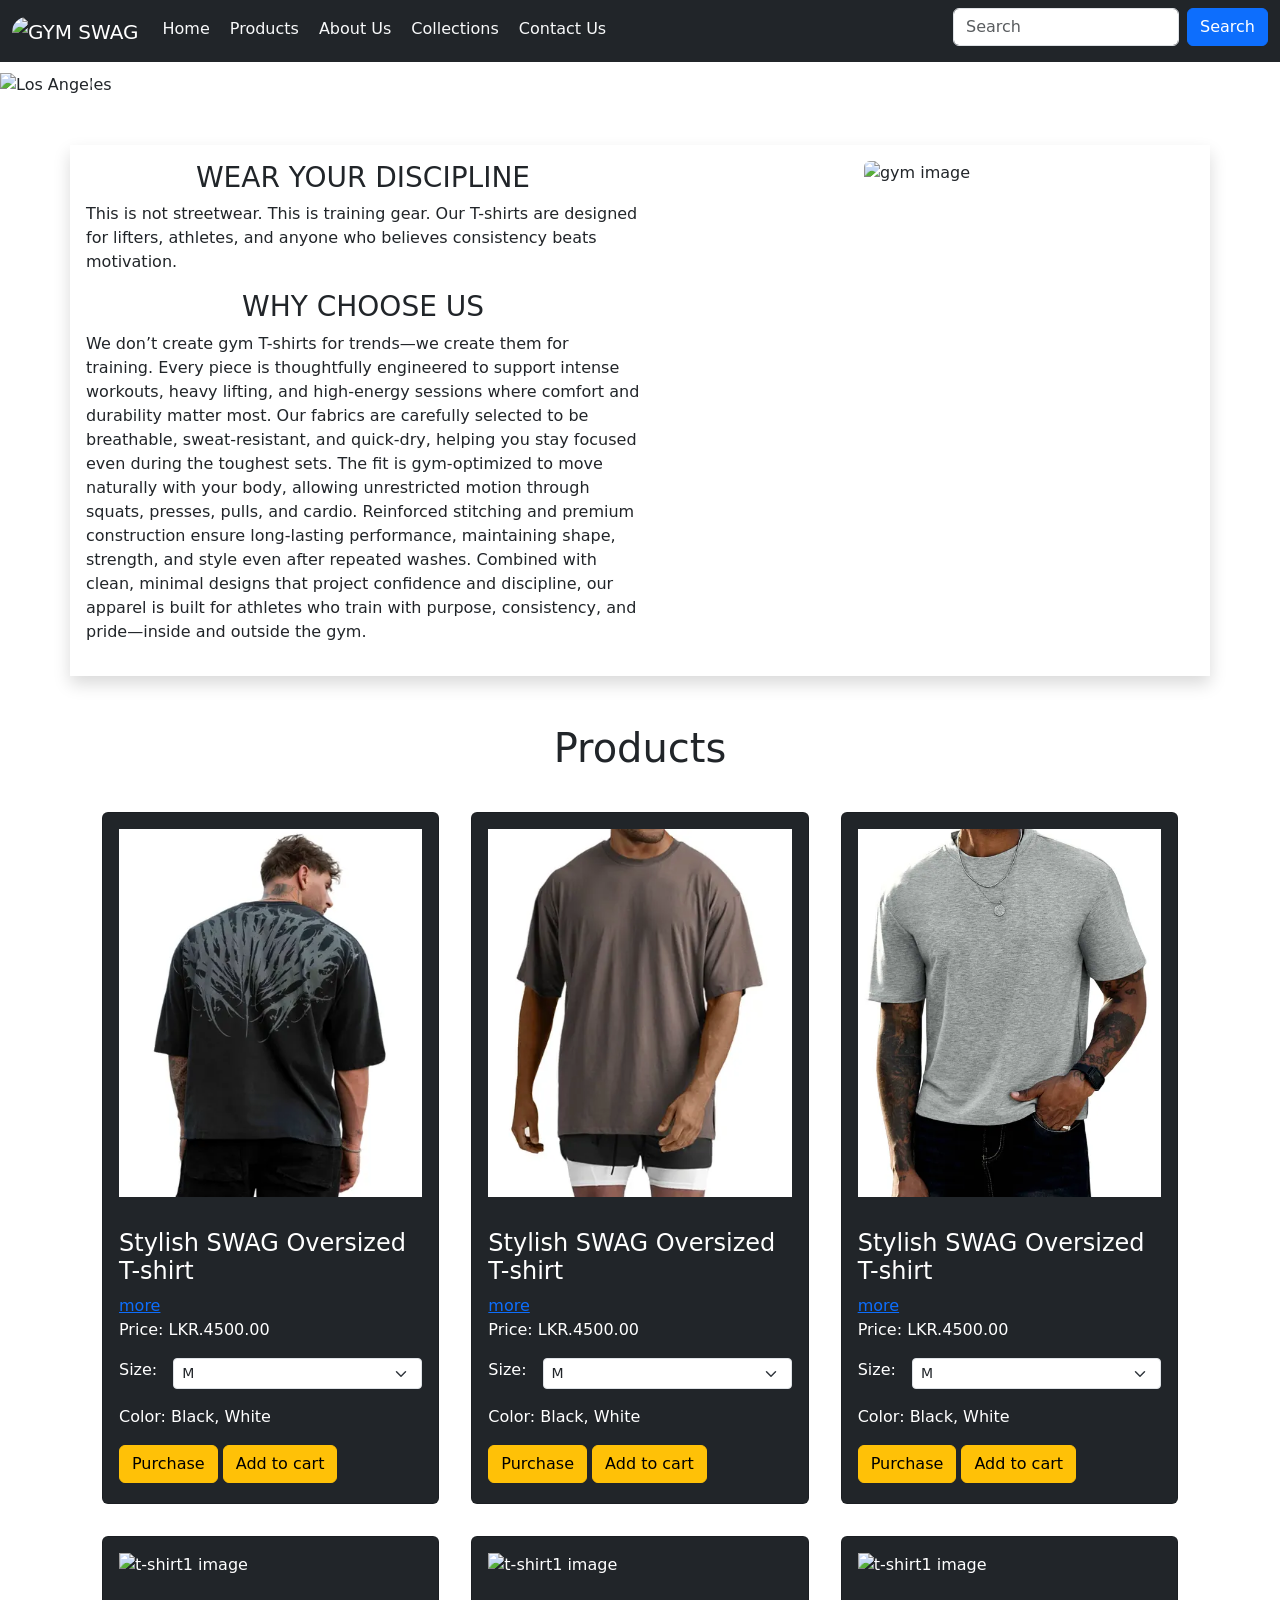
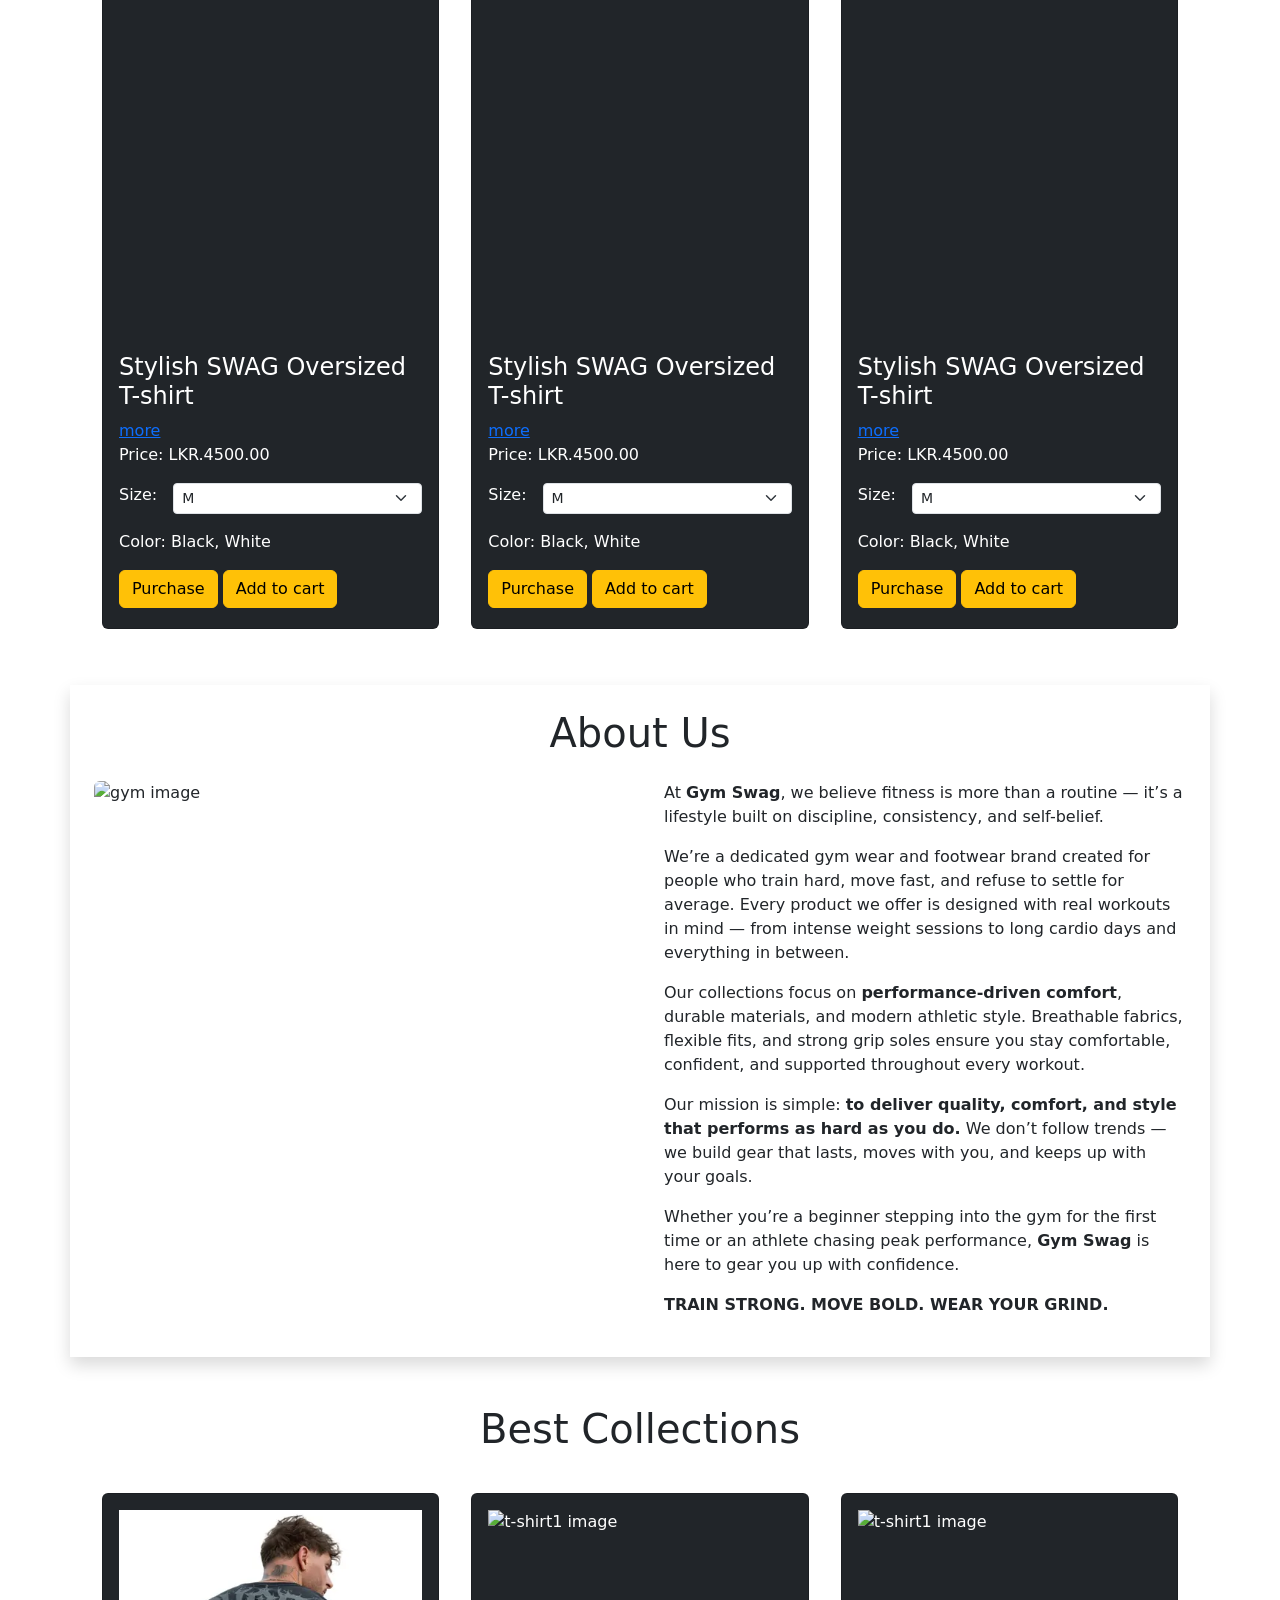
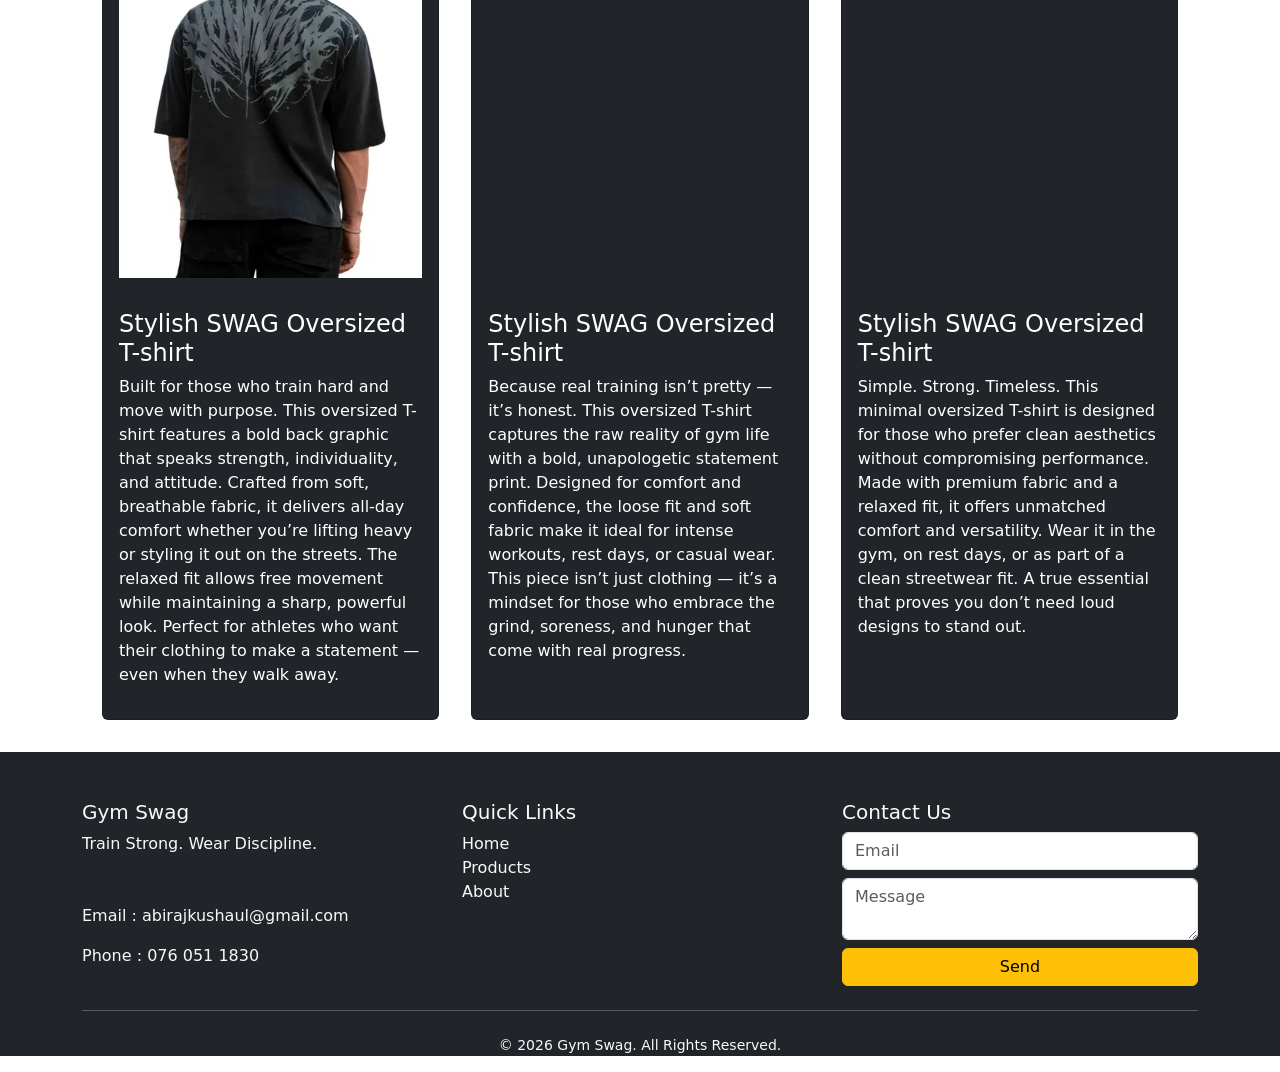
==== index.html @ 6ce648f5 "Update hosting Hosting the site" ====
<!DOCTYPE html>
<html lang="en">
<head>
    <title>GYM Swag</title>
    <meta charset="utf-8">
    <meta name="viewport" content="width=device-width, initial-scale=1">
    <link href="https://cdn.jsdelivr.net/npm/bootstrap@5.3.3/dist/css/bootstrap.min.css" rel="stylesheet">
    <script src="https://cdn.jsdelivr.net/npm/bootstrap@5.3.3/dist/js/bootstrap.bundle.min.js"></script>
    <link href="css/style.css" rel="stylesheet">
</head>

<body>
    <!-- Navbar -->
    <nav class="navbar navbar-expand-sm bg-dark navbar-dark fixed-top">
        <div class="container-fluid">
            <a class="navbar-brand" href="#">
                <img src="https://imgs.search.brave.com/U7pXLA2_N04bsAh6SPPj-jbMHOYReS9TC7mS6MaEoc4/rs:fit:500:0:1:0/g:ce/aHR0cHM6Ly9pbWFn/ZXMtcGxhdGZvcm0u/OTlzdGF0aWMuY29t/Ly9qRWZ0aWwzcV9Z/ZnZiSHVEVVlYVFlX/a080Mjg9LzIyOXgx/ODQ6OTc4eDkzMy9m/aXQtaW4vNTAweDUw/MC85OWRlc2lnbnMt/Y29udGVzdHMtYXR0/YWNobWVudHMvMTMz/LzEzMzI2NC9hdHRh/Y2htZW50XzEzMzI2/NDg0NA" 
                     alt="GYM SWAG" style="width:60px;" class="rounded-pill"> 
            </a>
            <ul class="navbar-nav me-auto mb-2 mb-sm-0">
                <li class="nav-item"><a class="nav-link btn btn-outline-dark text-light me-1 mb-1" href="#section1">Home</a></li>
                <li class="nav-item"><a class="nav-link btn btn-outline-dark text-light me-1 mb-1" href="#section2">Products</a></li>
                <li class="nav-item"><a class="nav-link btn btn-outline-dark text-light me-1 mb-1" href="#section3">About Us</a></li>
                <li class="nav-item"><a class="nav-link btn btn-outline-dark text-light me-1 mb-1" href="#section4">Collections</a></li>
                <li class="nav-item"><a class="nav-link btn btn-outline-dark text-light me-1 mb-1" href="#section5">Contact Us</a></li>
            </ul>
            <form class="d-flex mb-2">
                <input class="form-control me-2" type="text" placeholder="Search">
                <button class="btn btn-primary" type="button">Search</button>
            </form>
        </div>
    </nav>

    <!-- Home Carousel -->
    <div id="section1" class="mt-5 pt-4">
        <div id="demo" class="carousel slide" data-bs-ride="carousel">
            <div class="carousel-indicators">
                <button type="button" data-bs-target="#demo" data-bs-slide-to="0" class="active"></button>
                <button type="button" data-bs-target="#demo" data-bs-slide-to="1"></button>
                <button type="button" data-bs-target="#demo" data-bs-slide-to="2"></button>
            </div>
            <div class="carousel-inner">
                <div class="carousel-item active">
                    <img src="https://thumbs.dreamstime.com/b/fitness-sporty-girl-wearing-fashion-clothes-sportswear-over-street-wall-outdoor-sports-urban-style-teen-model-swag-posing-93757765.jpg" alt="Los Angeles">
                    <div class="carousel-caption">
                        <h3>GYM SWAG</h3>
                        <p>Style with the Grind!</p>
                    </div>
                </div>
                <div class="carousel-item">
                    <img src="https://images.squarespace-cdn.com/content/v1/57be022abebafbe8a9781db3/1630363412006-EPP03OCEBGU1OVP89V5Z/unsplash-image-JVnLqWGWVzs.jpg" alt="Chicago">
                    <div class="carousel-caption">
                        <h3>Discipline</h3>
                        <p>Hard Work needs a durable outfit!</p>
                    </div>
                </div>
                <div class="carousel-item">
                    <img src="https://imgs.search.brave.com/vqSKtgLzAeiCd8aZRsn65lTXDKmLDtYR1zDWY6t46sE/rs:fit:500:0:1:0/g:ce/aHR0cHM6Ly93YWxs/cGFwZXJzLmNvbS9p/bWFnZXMvaGQvaW50/ZW5zZS1neW0td29y/a291dC1zZXNzaW9u/LWNwYno2a25laDc3/b3dtY3cuanBn" alt="New York">
                    <div class="carousel-caption">
                        <h3>STAY RELENTLESS</h3>
                        <p>Never Give Up!</p>
                    </div>
                </div>
            </div>
            <button class="carousel-control-prev" type="button" data-bs-target="#demo" data-bs-slide="prev">
                <span class="carousel-control-prev-icon"></span>
            </button>
            <button class="carousel-control-next" type="button" data-bs-target="#demo" data-bs-slide="next">
                <span class="carousel-control-next-icon"></span>
            </button>
        </div>
    </div>

    <!-- Home Description -->
    <div class="container d-flex home-description mt-5 mb-5 p-3 shadow flex-wrap">
        <div class="col-md-6 col-12">
            <h3 class="text-center">WEAR YOUR DISCIPLINE</h3>
            <p class="mb-3">This is not streetwear. This is training gear. Our T-shirts are designed for lifters, athletes, and anyone who believes consistency beats motivation.</p>
            
            <h3 class="text-center">WHY CHOOSE US</h3>
            <p class="mb-3">
                We don’t create gym T-shirts for trends—we create them for training. Every piece is thoughtfully engineered to support intense workouts, heavy lifting, and high-energy sessions where comfort and durability matter most. Our fabrics are carefully selected to be breathable, sweat-resistant, and quick-dry, helping you stay focused even during the toughest sets. The fit is gym-optimized to move naturally with your body, allowing unrestricted motion through squats, presses, pulls, and cardio. Reinforced stitching and premium construction ensure long-lasting performance, maintaining shape, strength, and style even after repeated washes. Combined with clean, minimal designs that project confidence and discipline, our apparel is built for athletes who train with purpose, consistency, and pride—inside and outside the gym.
            </p>
        </div>
        <div class="col-md-6 col-12 text-center">
    <img src="https://imgs.search.brave.com/Jx5xBzDDceBNrQrJU75PHfK6M6jcEytHd27wDilT0F0/rs:fit:860:0:0:0/g:ce/aHR0cHM6Ly9pLnBp/bmltZy5jb20vb3Jp/Z2luYWxzLzRmLzlh/L2E2LzRmOWFhNmI5/ZDc1MGJhNTlmNTVh/NjFjOTNhOTMxNmZj/LmpwZw" 
         alt="gym image" class="rounded img-fluid" style="height:400px;">
</div>
    </div>

	<h1 class="text-center">Products</h1>
    <!-- Product Section -->
    <!-- Product Section -->
    <div id="section2" class="container d-flex flex-wrap justify-content-center p-3">
        <div class="p-3 product-card col-md-6 col-lg-4 col-12">
            <div class="card text-bg-dark">
                <img class="card-img-top p-3" src="Assets/t-shirt1.webp" alt="t-shirt1 image" style="height: 400px">
                <div class="card-body">
                    <h4 class="card-title">Stylish SWAG Oversized T-shirt</h4>
                    <a href="#demo" data-bs-toggle="collapse">more</a>
                    <div id="demo1" class="collapse">Lorem ipsum dolor sit amet...</div>
                    <p>Price: LKR.4500.00</p>
                    <div class="d-flex">
                        <p>Size:</p>
                        <select class="ms-3 form-select form-select-sm mb-3">
                            <option>M</option>
                            <option>L</option>
                            <option>XL</option>
                        </select>
                    </div>
                    <p>Color: Black, White</p>
                    <a href="#" class="btn btn-warning mb-1" data-bs-toggle="tooltip" title="Click here to purchase">Purchase</a>
                    <button type="button" class="btn btn-warning mb-1" data-bs-toggle="modal" data-bs-target="#myModal">Add to cart</button>
                </div>
            </div>
        </div>

		<div class="p-3 product-card col-md-6 col-lg-4 col-12">
            <div class="card text-bg-dark">
                <img class="card-img-top p-3" src="Assets/t-shirt2.webp" alt="t-shirt1 image" style="height: 400px">
                <div class="card-body">
                    <h4 class="card-title">Stylish SWAG Oversized T-shirt</h4>
                    <a href="#demo" data-bs-toggle="collapse">more</a>
                    <div id="demo1" class="collapse">Lorem ipsum dolor sit amet...</div>
                    <p>Price: LKR.4500.00</p>
                    <div class="d-flex">
                        <p>Size:</p>
                        <select class="ms-3 form-select form-select-sm mb-3">
                            <option>M</option>
                            <option>L</option>
                            <option>XL</option>
                        </select>
                    </div>
                    <p>Color: Black, White</p>
                    <a href="#" class="btn btn-warning mb-1" data-bs-toggle="tooltip" title="Click here to purchase">Purchase</a>
                    <button type="button" class="btn btn-warning mb-1" data-bs-toggle="modal" data-bs-target="#myModal">Add to cart</button>
                </div>
            </div>
        </div>

		<div class="p-3 product-card col-md-6 col-lg-4 col-12">
            <div class="card text-bg-dark">
                <img class="card-img-top p-3" src="Assets/t-shirt3.webp" alt="t-shirt1 image" style="height: 400px">
                <div class="card-body">
                    <h4 class="card-title">Stylish SWAG Oversized T-shirt</h4>
                    <a href="#demo" data-bs-toggle="collapse">more</a>
                    <div id="demo1" class="collapse">Lorem ipsum dolor sit amet...</div>
                    <p>Price: LKR.4500.00</p>
                    <div class="d-flex">
                        <p>Size:</p>
                        <select class="ms-3 form-select form-select-sm mb-3">
                            <option>M</option>
                            <option>L</option>
                            <option>XL</option>
                        </select>
                    </div>
                    <p>Color: Black, White</p>
                    <a href="#" class="btn btn-warning mb-1" data-bs-toggle="tooltip" title="Click here to purchase">Purchase</a>
                    <button type="button" class="btn btn-warning mb-1" data-bs-toggle="modal" data-bs-target="#myModal">Add to cart</button>
                </div>
            </div>
        </div>

		<div class="p-3 product-card col-md-6 col-lg-4 col-12">
            <div class="card text-bg-dark">
                <img class="card-img-top p-3" src="https://imgs.search.brave.com/3zp4-sx7ESanwC-DMhPQrPJASOsUew48HS38Hb11ddU/rs:fit:860:0:0:0/g:ce/aHR0cHM6Ly9tLm1l/ZGlhLWFtYXpvbi5j/b20vaW1hZ2VzL0kv/NzFkRGplVXBTcEwu/anBn" alt="t-shirt1 image" style="height: 400px">
                <div class="card-body">
                    <h4 class="card-title">Stylish SWAG Oversized T-shirt</h4>
                    <a href="#demo" data-bs-toggle="collapse">more</a>
                    <div id="demo1" class="collapse">Lorem ipsum dolor sit amet...</div>
                    <p>Price: LKR.4500.00</p>
                    <div class="d-flex">
                        <p>Size:</p>
                        <select class="ms-3 form-select form-select-sm mb-3">
                            <option>M</option>
                            <option>L</option>
                            <option>XL</option>
                        </select>
                    </div>
                    <p>Color: Black, White</p>
                    <a href="#" class="btn btn-warning mb-1" data-bs-toggle="tooltip" title="Click here to purchase">Purchase</a>
                    <button type="button" class="btn btn-warning mb-1" data-bs-toggle="modal" data-bs-target="#myModal">Add to cart</button>
                </div>
            </div>
        </div>

		<div class="p-3 product-card col-md-6 col-lg-4 col-12">
            <div class="card text-bg-dark">
                <img class="card-img-top p-3" src="https://imgs.search.brave.com/xf3s0jjzWP_QhMVdaDUz0tt-SMGwDSZkUU6ebLJHBKo/rs:fit:860:0:0:0/g:ce/aHR0cHM6Ly93d3cu/YXlibC5jb20vY2Ru/L3Nob3AvZmlsZXMv/MTUuMDguMjAyNDc2/MTQuanBnP3Y9MTcy/OTY4ODUyNSZ3aWR0/aD0yMDAw" alt="t-shirt1 image" style="height: 400px">
                <div class="card-body">
                    <h4 class="card-title">Stylish SWAG Oversized T-shirt</h4>
                    <a href="#demo" data-bs-toggle="collapse">more</a>
                    <div id="demo1" class="collapse">Lorem ipsum dolor sit amet...</div>
                    <p>Price: LKR.4500.00</p>
                    <div class="d-flex">
                        <p>Size:</p>
                        <select class="ms-3 form-select form-select-sm mb-3">
                            <option>M</option>
                            <option>L</option>
                            <option>XL</option>
                        </select>
                    </div>
                    <p>Color: Black, White</p>
                    <a href="#" class="btn btn-warning mb-1" data-bs-toggle="tooltip" title="Click here to purchase">Purchase</a>
                    <button type="button" class="btn btn-warning mb-1" data-bs-toggle="modal" data-bs-target="#myModal">Add to cart</button>
                </div>
            </div>
        </div>

		<div class="p-3 product-card col-md-6 col-lg-4 col-12">
            <div class="card text-bg-dark">
                <img class="card-img-top p-3" src="https://imgs.search.brave.com/xoiMU1RUSOFQPEsrmQB-NmkmhJSW6tG6Dq11tyFTGdE/rs:fit:500:0:1:0/g:ce/aHR0cHM6Ly9tLm1l/ZGlhLWFtYXpvbi5j/b20vaW1hZ2VzL0kv/NTFQNlUyVXQyZkwu/anBn" alt="t-shirt1 image" style="height: 400px">
                <div class="card-body">
                    <h4 class="card-title">Stylish SWAG Oversized T-shirt</h4>
                    <a href="#demo" data-bs-toggle="collapse">more</a>
                    <div id="demo1" class="collapse">Lorem ipsum dolor sit amet...</div>
                    <p>Price: LKR.4500.00</p>
                    <div class="d-flex">
                        <p>Size:</p>
                        <select class="ms-3 form-select form-select-sm mb-3">
                            <option>M</option>
                            <option>L</option>
                            <option>XL</option>
                        </select>
                    </div>
                    <p>Color: Black, White</p>
                    <a href="#" class="btn btn-warning mb-1" data-bs-toggle="tooltip" title="Click here to purchase">Purchase</a>
                    <button type="button" class="btn btn-warning mb-1" data-bs-toggle="modal" data-bs-target="#myModal">Add to cart</button>
                </div>
            </div>
        </div>
	</div>

    <!-- About Us Section -->
    <div id="section3" class="b-f mt-4 container shadow p-4">
        <h1 class="text-center mb-4">About Us</h1>
        <div class="d-flex flex-wrap gap-4">
            <img src="https://imgs.search.brave.com/FD52yJUb9vIhXBwYO-MEj_pIDLPJhB6MAfHLKd4WuFM/rs:fit:500:0:1:0/g:ce/aHR0cHM6Ly9tZWRp/YS5nZXR0eWltYWdl/cy5jb20vaWQvNTc5/Nzc5MTA0L3Bob3Rv/L21hbi1yZWFkeS10/by1leGVyY2lzZS13/aXRoLWtldHRsZS1i/ZWxsLmpwZz9zPTYx/Mng2MTImdz0wJms9/MjAmYz1aZy01WnBG/NkZ0bkE1bFc5Rkk0/Y0t4aHI3Y3pJU2Jq/dGEteGl4WWkyOC1v/PQ" 
                 alt="gym image" class="rounded col-md-6 col-12">
            <div class="col">
                <p class="mb-3">
				At <strong>Gym Swag</strong>, we believe fitness is more than a routine —
				it’s a lifestyle built on discipline, consistency, and self-belief.
			</p>

			<p class="mb-3">
				We’re a dedicated gym wear and footwear brand created for people who train
				hard, move fast, and refuse to settle for average. Every product we offer
				is designed with real workouts in mind — from intense weight sessions
				to long cardio days and everything in between.
			</p>

			<p class="mb-3">
				Our collections focus on <strong>performance-driven comfort</strong>,
				durable materials, and modern athletic style. Breathable fabrics,
				flexible fits, and strong grip soles ensure you stay comfortable,
				confident, and supported throughout every workout.
			</p>

			<p class="mb-3">
				Our mission is simple:
				<strong>to deliver quality, comfort, and style that performs as hard as you do.</strong>
				We don’t follow trends — we build gear that lasts, moves with you,
				and keeps up with your goals.
			</p>

			<p class="mb-3">
				Whether you’re a beginner stepping into the gym for the first time
				or an athlete chasing peak performance, <strong>Gym Swag</strong>
				is here to gear you up with confidence.
			</p>

			<p class="fw-bold text-uppercase mt-3">
				Train Strong. Move Bold. Wear Your Grind.
			</p>
            </div>
        </div>
    </div>

	<h1 class="text-center mt-5">Best Collections</h1>

    <div id="section4" class="container d-flex flex-wrap justify-content-center p-3">
        <div class="p-3 product-card col-md-6 col-lg-4 col-12">
            <div class="card text-bg-dark h-100">
                <img class="card-img-top p-3" src="Assets/t-shirt1.webp" alt="t-shirt1 image" style="height: 400px">
                <div class="card-body">
                    <h4 class="card-title">Stylish SWAG Oversized T-shirt</h4>
                    <p>Built for those who train hard and move with purpose. This oversized T-shirt features a bold back graphic that speaks strength, individuality, and attitude. Crafted from soft, breathable fabric, it delivers all-day comfort whether you’re lifting heavy or styling it out on the streets. The relaxed fit allows free movement while maintaining a sharp, powerful look.
Perfect for athletes who want their clothing to make a statement — even when they walk away.</p>
                    </div>
            </div>
        </div>

		<div class="p-3 product-card col-md-6 col-lg-4 col-12">
            <div class="card text-bg-dark h-100">
                <img class="card-img-top p-3" src="https://imgs.search.brave.com/3zp4-sx7ESanwC-DMhPQrPJASOsUew48HS38Hb11ddU/rs:fit:860:0:0:0/g:ce/aHR0cHM6Ly9tLm1l/ZGlhLWFtYXpvbi5j/b20vaW1hZ2VzL0kv/NzFkRGplVXBTcEwu/anBn" alt="t-shirt1 image" style="height: 400px">
                <div class="card-body">
                    <h4 class="card-title">Stylish SWAG Oversized T-shirt</h4>
                    <p>Because real training isn’t pretty — it’s honest. This oversized T-shirt captures the raw reality of gym life with a bold, unapologetic statement print. Designed for comfort and confidence, the loose fit and soft fabric make it ideal for intense workouts, rest days, or casual wear.
This piece isn’t just clothing — it’s a mindset for those who embrace the grind, soreness, and hunger that come with real progress.</p>
                   </div>
            </div>
        </div>

		<div class="p-3 product-card col-md-6 col-lg-4 col-12">
            <div class="card text-bg-dark h-100">
                <img class="card-img-top p-3" src="https://imgs.search.brave.com/xf3s0jjzWP_QhMVdaDUz0tt-SMGwDSZkUU6ebLJHBKo/rs:fit:860:0:0:0/g:ce/aHR0cHM6Ly93d3cu/YXlibC5jb20vY2Ru/L3Nob3AvZmlsZXMv/MTUuMDguMjAyNDc2/MTQuanBnP3Y9MTcy/OTY4ODUyNSZ3aWR0/aD0yMDAw" alt="t-shirt1 image" style="height: 400px">
                <div class="card-body">
                    <h4 class="card-title">Stylish SWAG Oversized T-shirt</h4>
                    <p>Simple. Strong. Timeless. This minimal oversized T-shirt is designed for those who prefer clean aesthetics without compromising performance. Made with premium fabric and a relaxed fit, it offers unmatched comfort and versatility. Wear it in the gym, on rest days, or as part of a clean streetwear fit.
A true essential that proves you don’t need loud designs to stand out.</p>
                    </div>
            </div>
        </div>
	</div>

    <!-- Footer -->
    <footer id="section5" class="bg-dark text-light pt-5">
        <div class="container">
            <div class="row g-4">
                <div class="col-md-4 col-12">
                    <h5>Gym Swag</h5>
                    <p>Train Strong. Wear Discipline.</p>
                    <div class="mt-5">
                        <p>Email : abirajkushaul@gmail.com</p>
                        <p>Phone : 076 051 1830</p>
                    </div>
                </div>
                <div class="col-md-4 col-12">
                    <h5>Quick Links</h5>
                    <ul class="list-unstyled">
                        <li><a href="#" class="text-light text-decoration-none">Home</a></li>
                        <li><a href="#" class="text-light text-decoration-none">Products</a></li>
                        <li><a href="#" class="text-light text-decoration-none">About</a></li>
                    </ul>
                </div>
                <div class="col-md-4 col-12">
                    <h5>Contact Us</h5>
                    <form>
                        <input class="form-control mb-2" placeholder="Email">
                        <textarea class="form-control mb-2" rows="2" placeholder="Message"></textarea>
                        <button class="btn btn-warning w-100">Send</button>
                    </form>
                </div>
            </div>
            <hr class="my-4">
            <p class="text-center small">&copy; 2026 Gym Swag. All Rights Reserved.</p>
        </div>
    </footer>
</body>
</html>
---- css/style.css ----
/* Ensure carousel images scale properly on mobile */
.carousel-inner img {
    width: 100%;
    height: auto;
    max-height: 500px;
    object-fit: cover;
}
/* Product card images scale on small devices */
.product-card img {
    width: 100%;
    height: auto;
    object-fit: cover;
}
/* Fix description + image section for mobile */
.home-description {
    flex-wrap: wrap !important;
}
.home-description img {
    max-width: 100%;
    height: auto;
    margin-bottom: 15px;
}
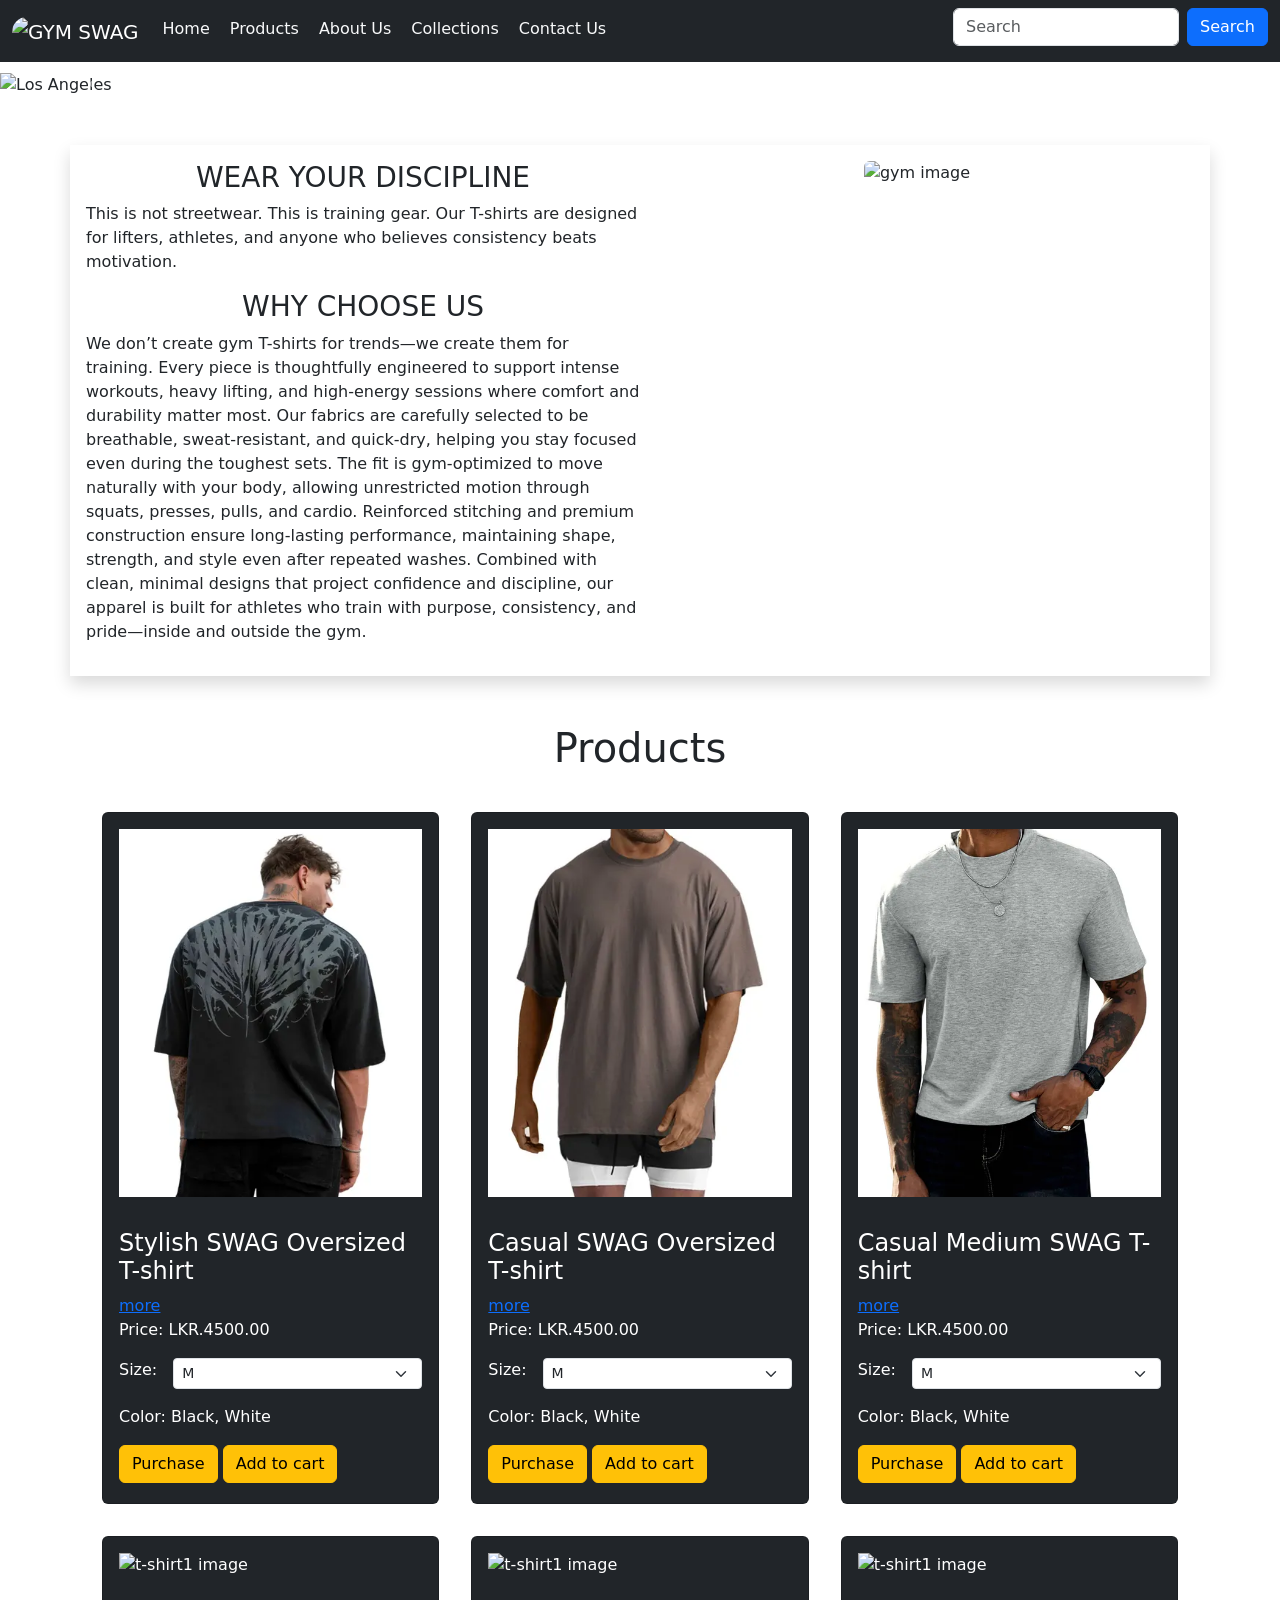
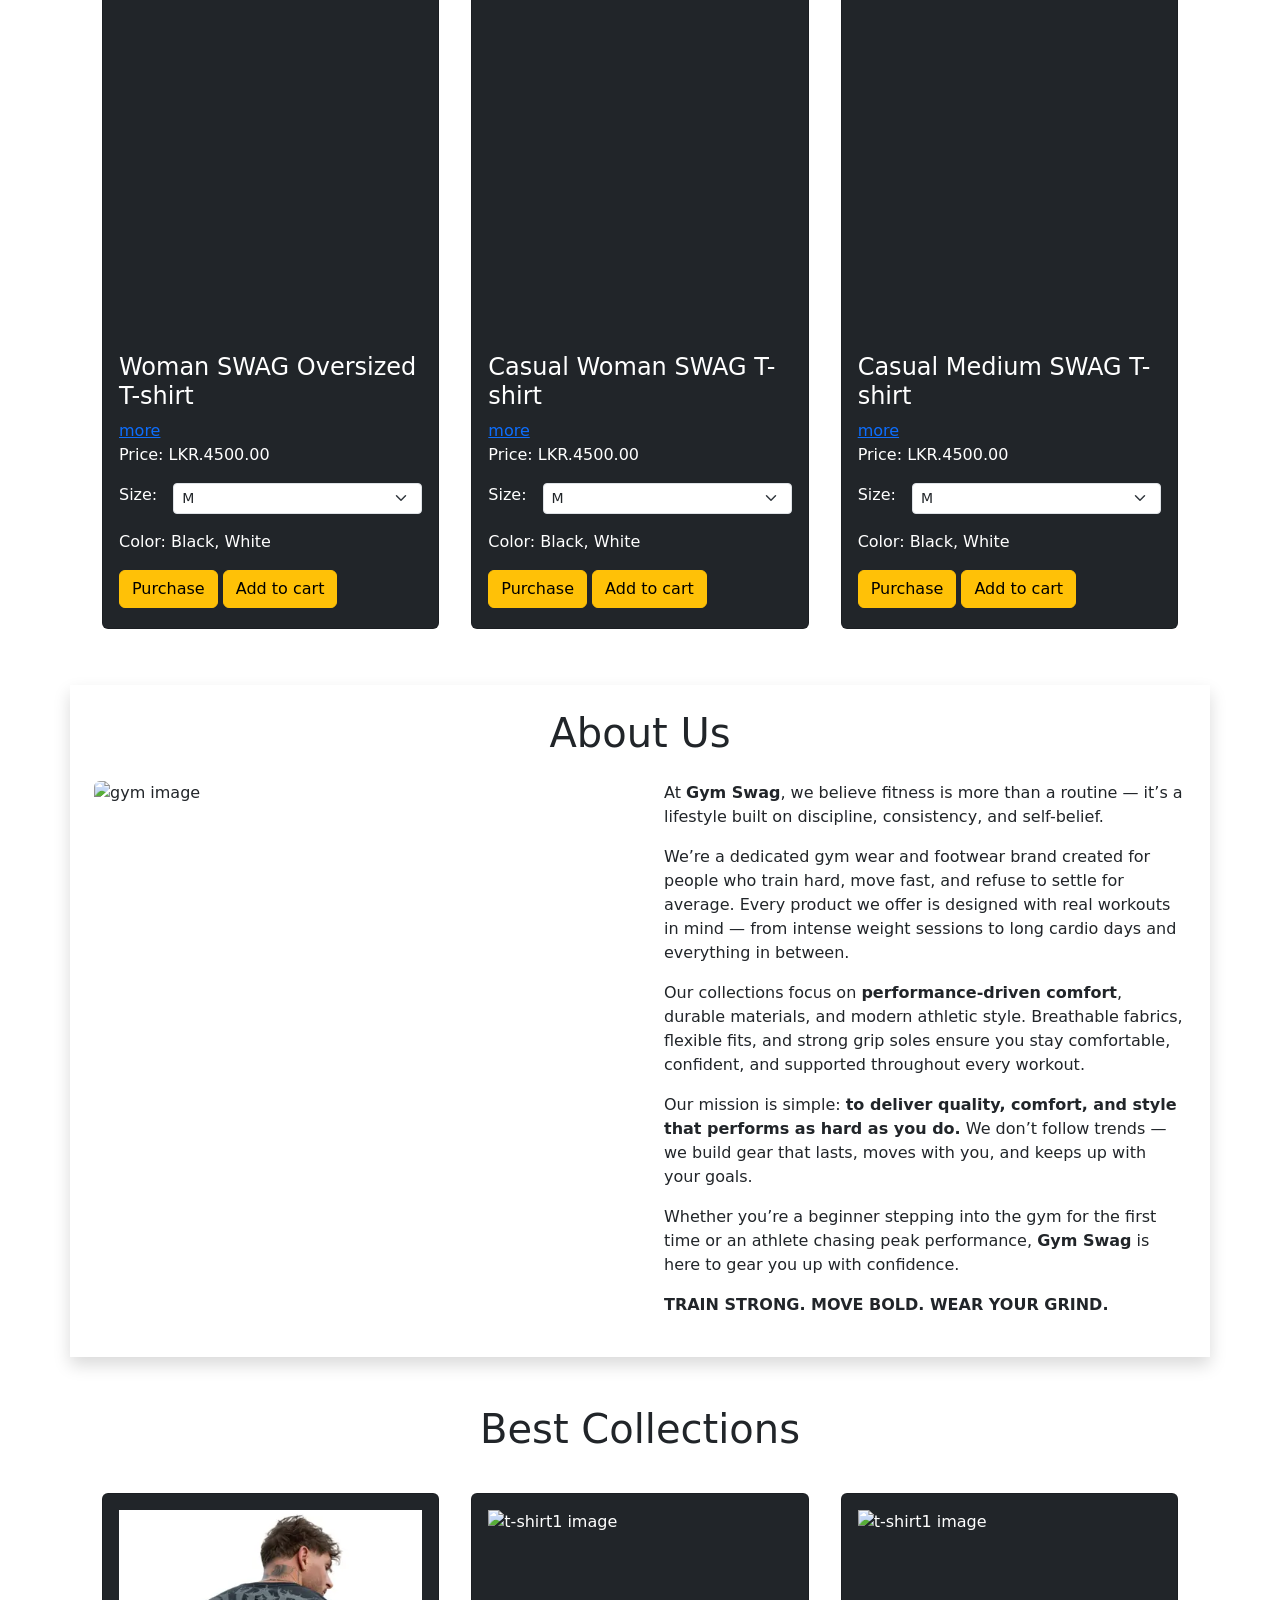
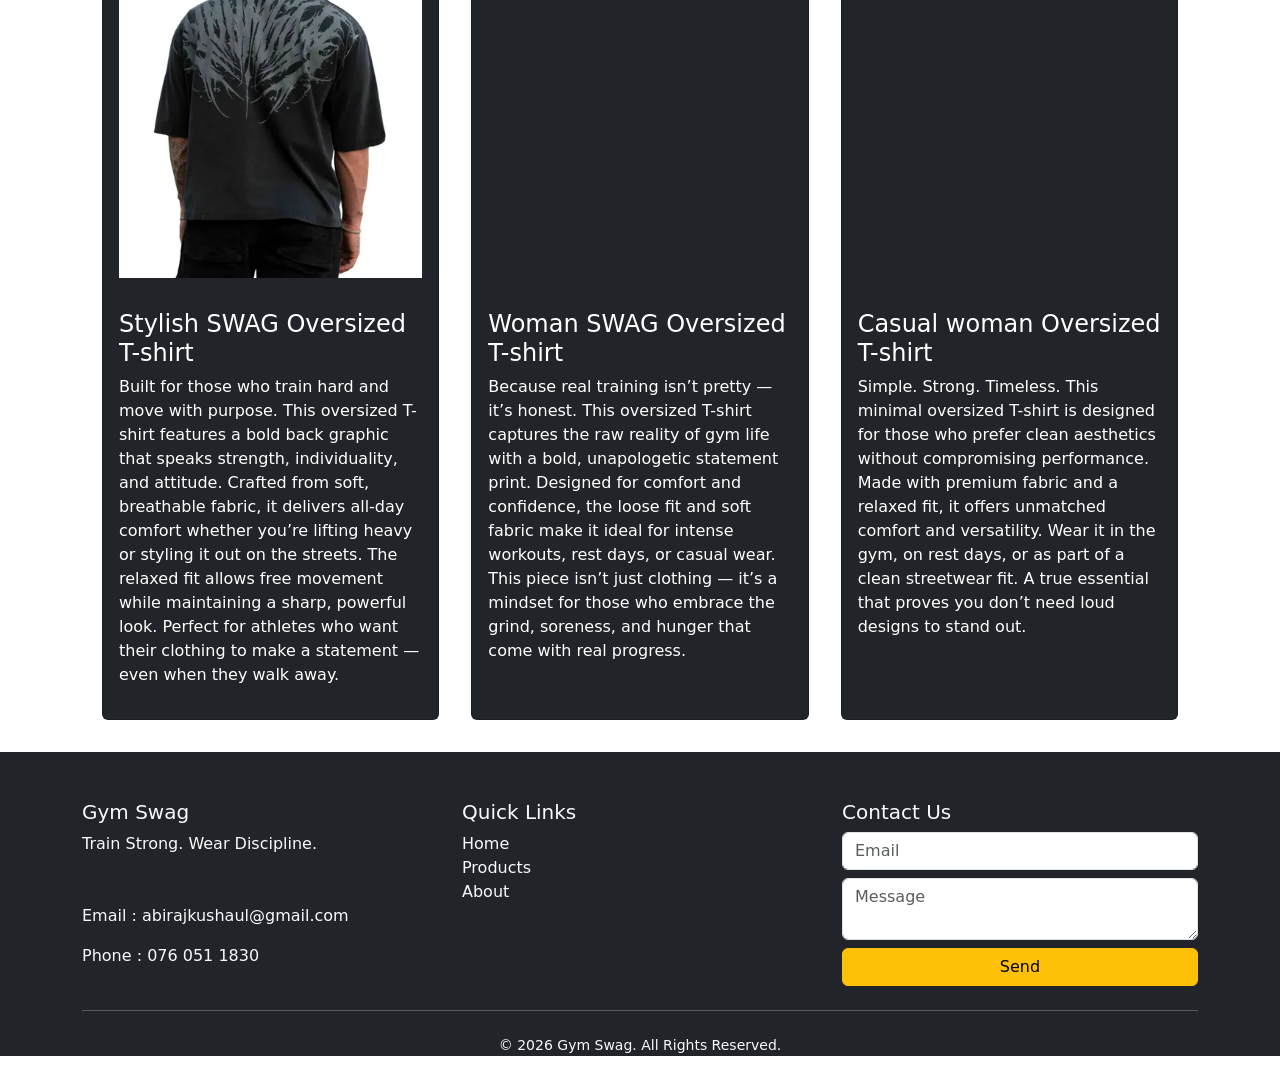
==== commit 3fce6517: "Fixing some wording issues Fixing some content issues" ====
--- a/index.html
+++ b/index.html
@@ -119,7 +119,7 @@
             <div class="card text-bg-dark">
                 <img class="card-img-top p-3" src="Assets/t-shirt2.webp" alt="t-shirt1 image" style="height: 400px">
                 <div class="card-body">
-                    <h4 class="card-title">Stylish SWAG Oversized T-shirt</h4>
+                    <h4 class="card-title">Casual SWAG Oversized T-shirt</h4>
                     <a href="#demo" data-bs-toggle="collapse">more</a>
                     <div id="demo1" class="collapse">Lorem ipsum dolor sit amet...</div>
                     <p>Price: LKR.4500.00</p>
@@ -142,7 +142,7 @@
             <div class="card text-bg-dark">
                 <img class="card-img-top p-3" src="Assets/t-shirt3.webp" alt="t-shirt1 image" style="height: 400px">
                 <div class="card-body">
-                    <h4 class="card-title">Stylish SWAG Oversized T-shirt</h4>
+                    <h4 class="card-title">Casual Medium SWAG T-shirt</h4>
                     <a href="#demo" data-bs-toggle="collapse">more</a>
                     <div id="demo1" class="collapse">Lorem ipsum dolor sit amet...</div>
                     <p>Price: LKR.4500.00</p>
@@ -165,7 +165,7 @@
             <div class="card text-bg-dark">
                 <img class="card-img-top p-3" src="https://imgs.search.brave.com/3zp4-sx7ESanwC-DMhPQrPJASOsUew48HS38Hb11ddU/rs:fit:860:0:0:0/g:ce/aHR0cHM6Ly9tLm1l/ZGlhLWFtYXpvbi5j/b20vaW1hZ2VzL0kv/NzFkRGplVXBTcEwu/anBn" alt="t-shirt1 image" style="height: 400px">
                 <div class="card-body">
-                    <h4 class="card-title">Stylish SWAG Oversized T-shirt</h4>
+                    <h4 class="card-title">Woman SWAG Oversized T-shirt</h4>
                     <a href="#demo" data-bs-toggle="collapse">more</a>
                     <div id="demo1" class="collapse">Lorem ipsum dolor sit amet...</div>
                     <p>Price: LKR.4500.00</p>
@@ -188,7 +188,7 @@
             <div class="card text-bg-dark">
                 <img class="card-img-top p-3" src="https://imgs.search.brave.com/xf3s0jjzWP_QhMVdaDUz0tt-SMGwDSZkUU6ebLJHBKo/rs:fit:860:0:0:0/g:ce/aHR0cHM6Ly93d3cu/YXlibC5jb20vY2Ru/L3Nob3AvZmlsZXMv/MTUuMDguMjAyNDc2/MTQuanBnP3Y9MTcy/OTY4ODUyNSZ3aWR0/aD0yMDAw" alt="t-shirt1 image" style="height: 400px">
                 <div class="card-body">
-                    <h4 class="card-title">Stylish SWAG Oversized T-shirt</h4>
+                    <h4 class="card-title">Casual Woman SWAG T-shirt</h4>
                     <a href="#demo" data-bs-toggle="collapse">more</a>
                     <div id="demo1" class="collapse">Lorem ipsum dolor sit amet...</div>
                     <p>Price: LKR.4500.00</p>
@@ -211,7 +211,7 @@
             <div class="card text-bg-dark">
                 <img class="card-img-top p-3" src="https://imgs.search.brave.com/xoiMU1RUSOFQPEsrmQB-NmkmhJSW6tG6Dq11tyFTGdE/rs:fit:500:0:1:0/g:ce/aHR0cHM6Ly9tLm1l/ZGlhLWFtYXpvbi5j/b20vaW1hZ2VzL0kv/NTFQNlUyVXQyZkwu/anBn" alt="t-shirt1 image" style="height: 400px">
                 <div class="card-body">
-                    <h4 class="card-title">Stylish SWAG Oversized T-shirt</h4>
+                    <h4 class="card-title">Casual Medium SWAG T-shirt</h4>
                     <a href="#demo" data-bs-toggle="collapse">more</a>
                     <div id="demo1" class="collapse">Lorem ipsum dolor sit amet...</div>
                     <p>Price: LKR.4500.00</p>
@@ -295,7 +295,7 @@
             <div class="card text-bg-dark h-100">
                 <img class="card-img-top p-3" src="https://imgs.search.brave.com/3zp4-sx7ESanwC-DMhPQrPJASOsUew48HS38Hb11ddU/rs:fit:860:0:0:0/g:ce/aHR0cHM6Ly9tLm1l/ZGlhLWFtYXpvbi5j/b20vaW1hZ2VzL0kv/NzFkRGplVXBTcEwu/anBn" alt="t-shirt1 image" style="height: 400px">
                 <div class="card-body">
-                    <h4 class="card-title">Stylish SWAG Oversized T-shirt</h4>
+                    <h4 class="card-title">Woman SWAG Oversized T-shirt</h4>
                     <p>Because real training isn’t pretty — it’s honest. This oversized T-shirt captures the raw reality of gym life with a bold, unapologetic statement print. Designed for comfort and confidence, the loose fit and soft fabric make it ideal for intense workouts, rest days, or casual wear.
 This piece isn’t just clothing — it’s a mindset for those who embrace the grind, soreness, and hunger that come with real progress.</p>
                    </div>
@@ -306,7 +306,7 @@
             <div class="card text-bg-dark h-100">
                 <img class="card-img-top p-3" src="https://imgs.search.brave.com/xf3s0jjzWP_QhMVdaDUz0tt-SMGwDSZkUU6ebLJHBKo/rs:fit:860:0:0:0/g:ce/aHR0cHM6Ly93d3cu/YXlibC5jb20vY2Ru/L3Nob3AvZmlsZXMv/MTUuMDguMjAyNDc2/MTQuanBnP3Y9MTcy/OTY4ODUyNSZ3aWR0/aD0yMDAw" alt="t-shirt1 image" style="height: 400px">
                 <div class="card-body">
-                    <h4 class="card-title">Stylish SWAG Oversized T-shirt</h4>
+                    <h4 class="card-title">Casual woman Oversized T-shirt</h4>
                     <p>Simple. Strong. Timeless. This minimal oversized T-shirt is designed for those who prefer clean aesthetics without compromising performance. Made with premium fabric and a relaxed fit, it offers unmatched comfort and versatility. Wear it in the gym, on rest days, or as part of a clean streetwear fit.
 A true essential that proves you don’t need loud designs to stand out.</p>
                     </div>
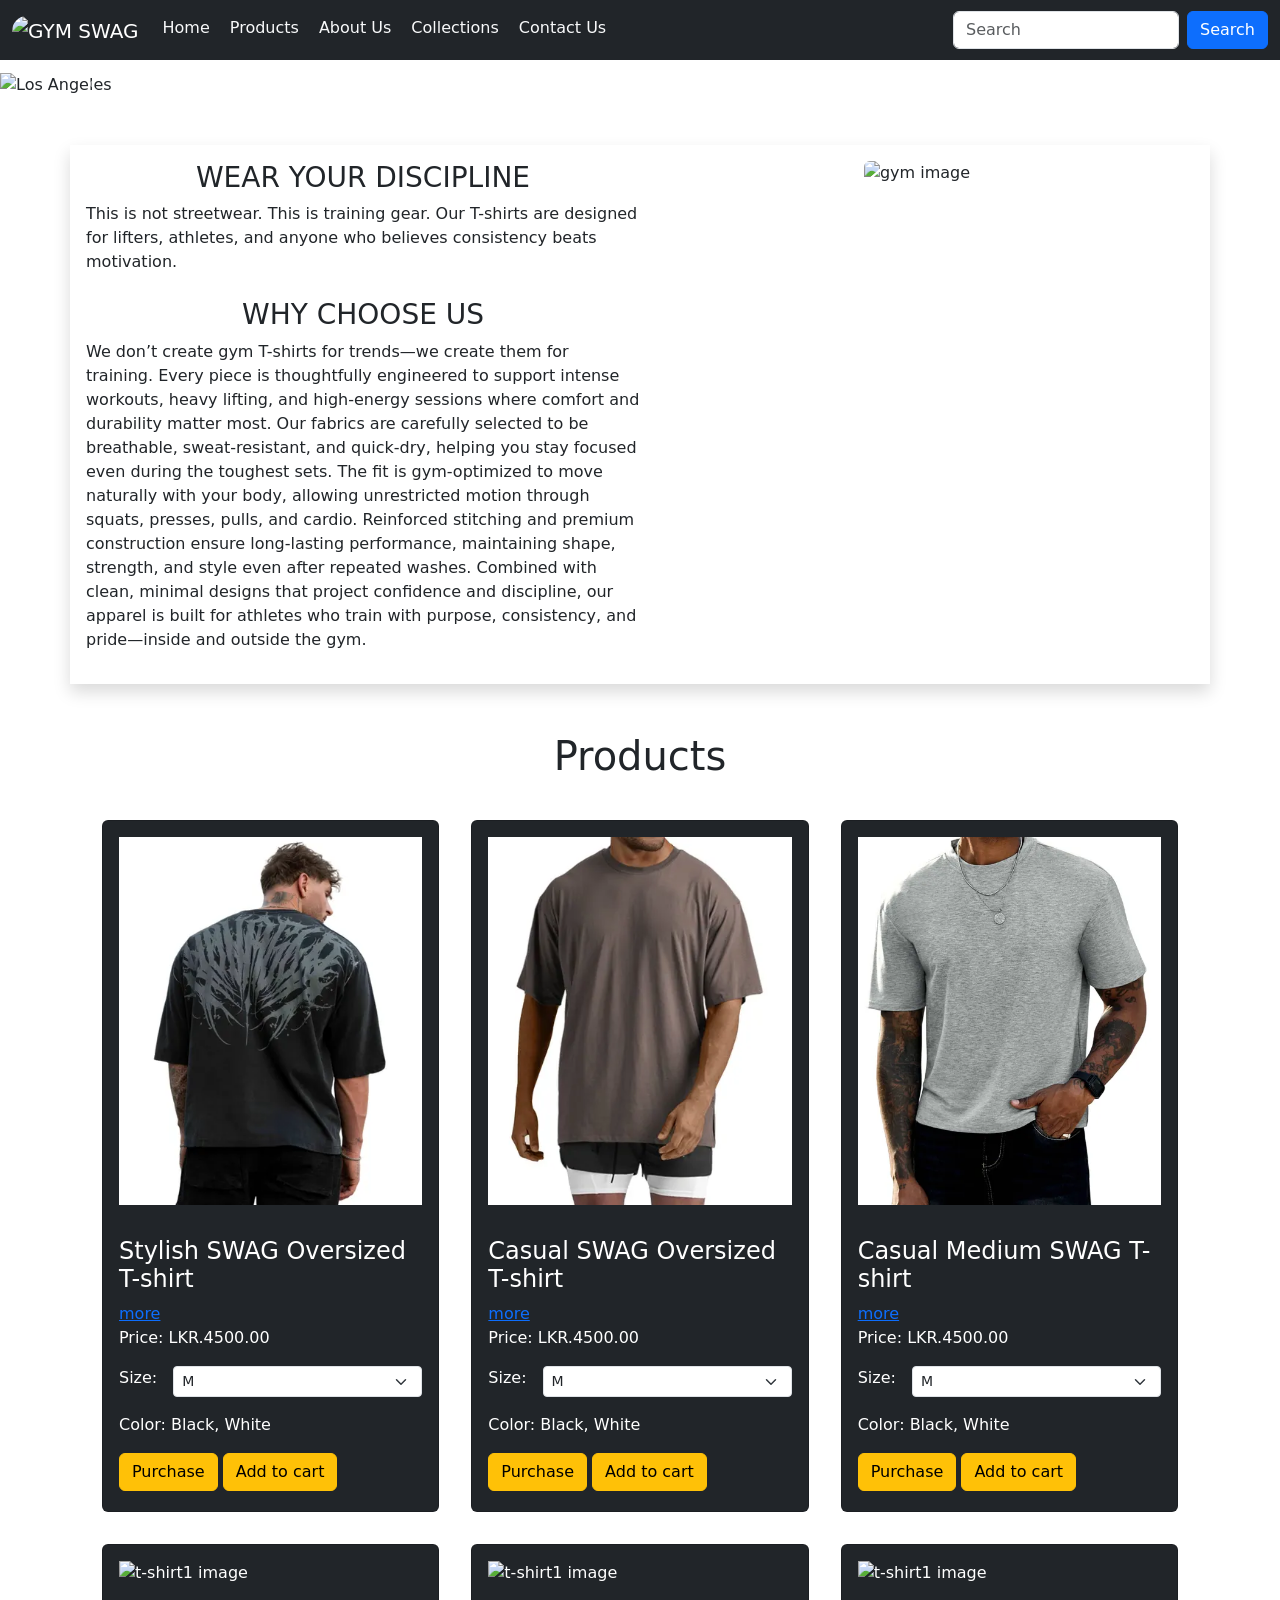
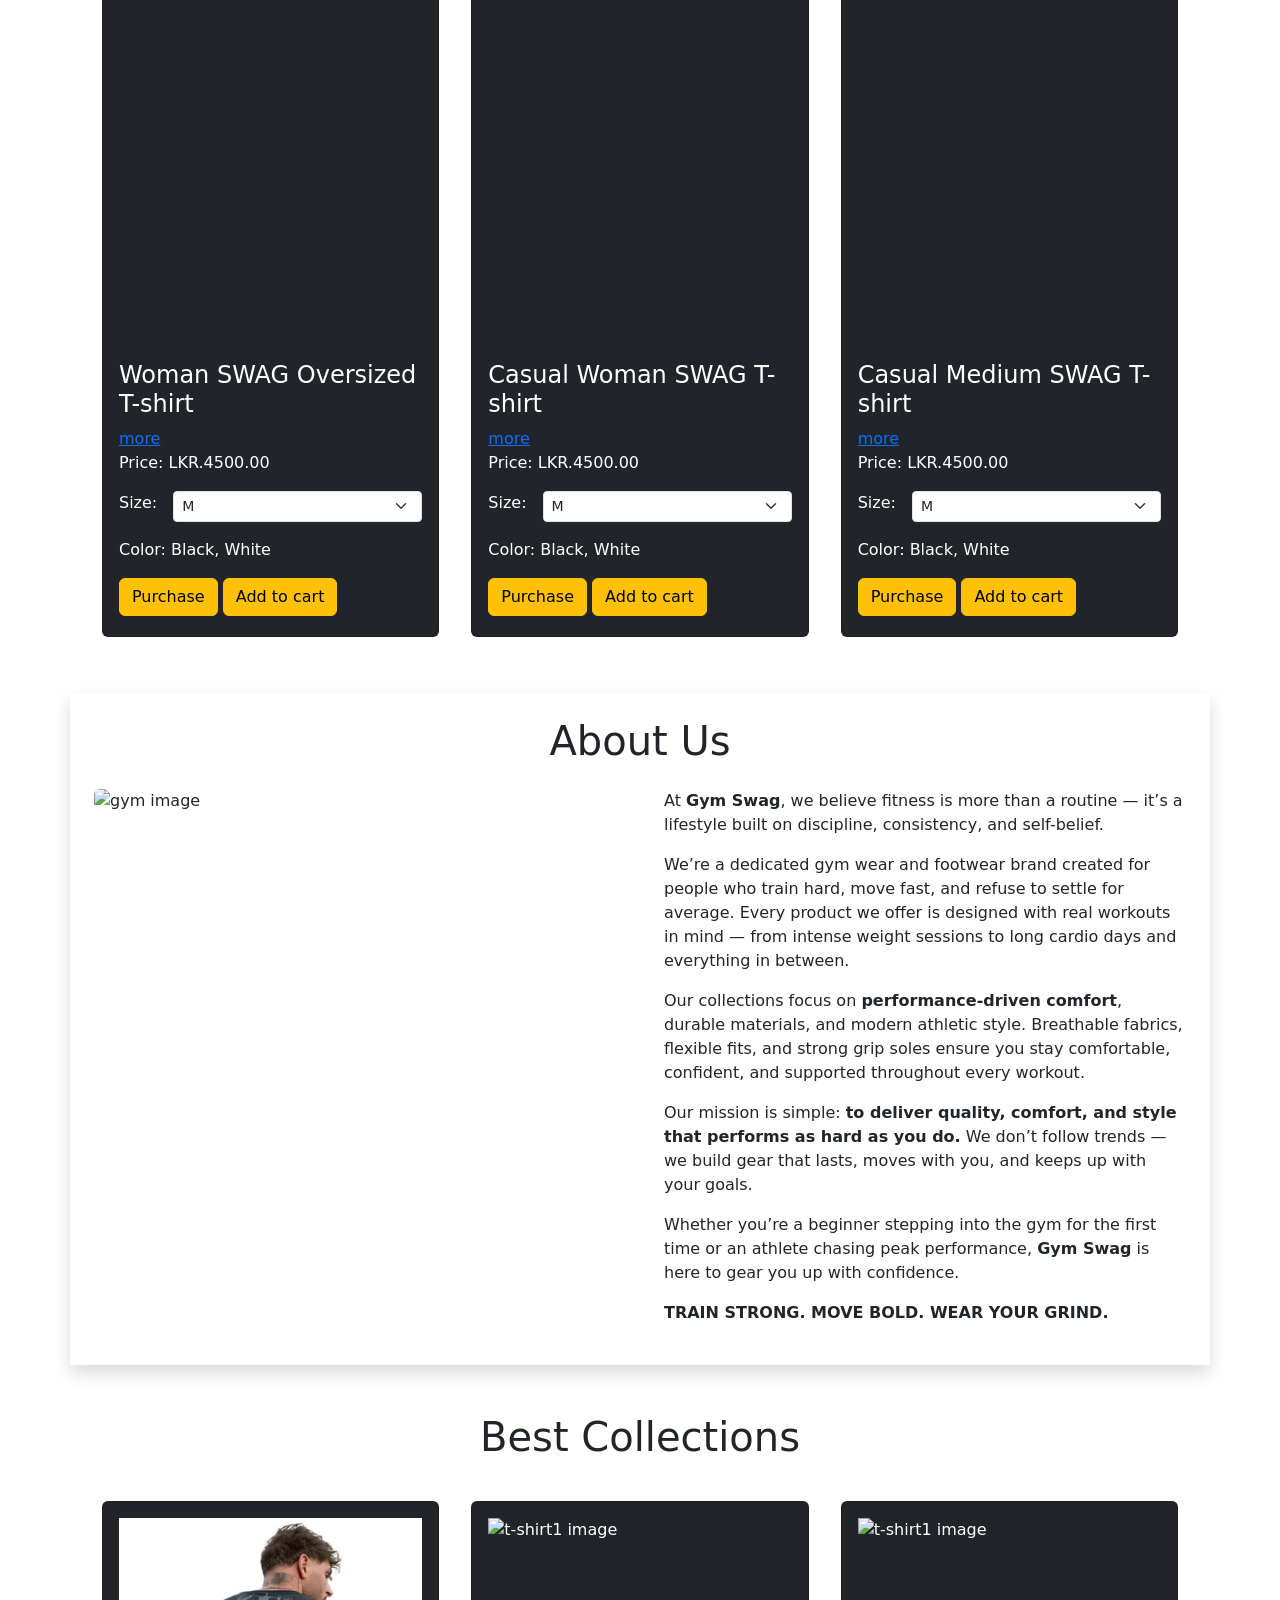
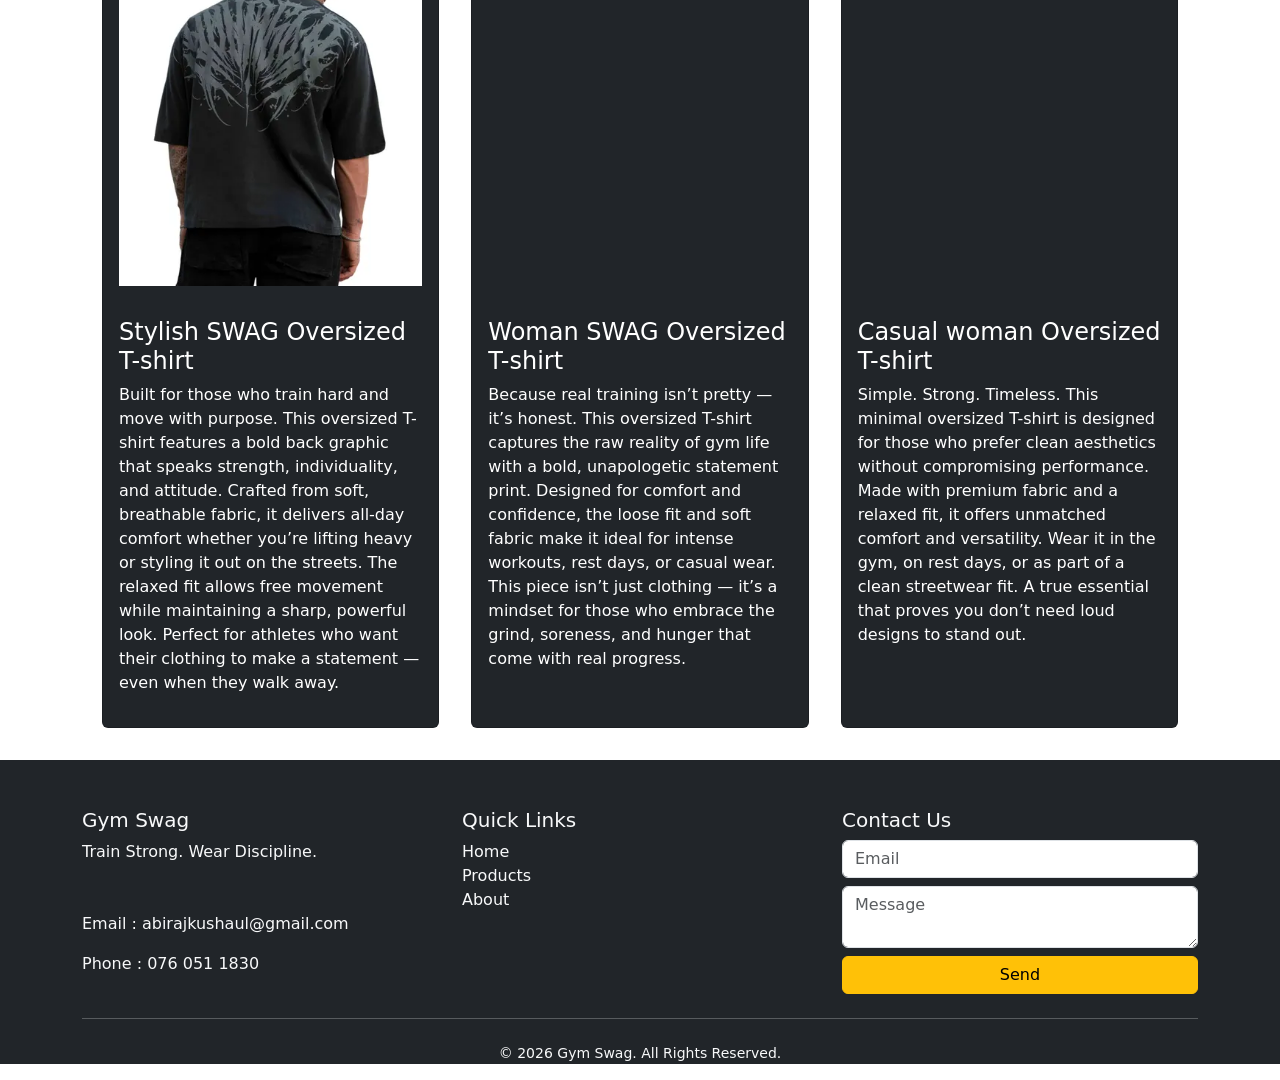
==== commit 4b3ba46c: "navabar fix fixing navbar in mobile layout" ====
--- a/index.html
+++ b/index.html
@@ -1,5 +1,6 @@
 <!DOCTYPE html>
 <html lang="en">
+
 <head>
     <title>GYM Swag</title>
     <meta charset="utf-8">
@@ -11,23 +12,37 @@
 
 <body>
     <!-- Navbar -->
-    <nav class="navbar navbar-expand-sm bg-dark navbar-dark fixed-top">
+    <nav class="navbar navbar-expand-lg bg-dark navbar-dark fixed-top">
         <div class="container-fluid">
+            <!-- Brand Logo -->
             <a class="navbar-brand" href="#">
-                <img src="https://imgs.search.brave.com/U7pXLA2_N04bsAh6SPPj-jbMHOYReS9TC7mS6MaEoc4/rs:fit:500:0:1:0/g:ce/aHR0cHM6Ly9pbWFn/ZXMtcGxhdGZvcm0u/OTlzdGF0aWMuY29t/Ly9qRWZ0aWwzcV9Z/ZnZiSHVEVVlYVFlX/a080Mjg9LzIyOXgx/ODQ6OTc4eDkzMy9m/aXQtaW4vNTAweDUw/MC85OWRlc2lnbnMt/Y29udGVzdHMtYXR0/YWNobWVudHMvMTMz/LzEzMzI2NC9hdHRh/Y2htZW50XzEzMzI2/NDg0NA" 
-                     alt="GYM SWAG" style="width:60px;" class="rounded-pill"> 
+                <img src="https://imgs.search.brave.com/U7pXLA2_N04bsAh6SPPj-jbMHOYReS9TC7mS6MaEoc4/rs:fit:500:0:1:0/g:ce/aHR0cHM6Ly9pbWFn/ZXMtcGxhdGZvcm0u/OTlzdGF0aWMuY29t/Ly9qRWZ0aWwzcV9Z/ZnZiSHVEVVlYVFlX/a080Mjg9LzIyOXgx/ODQ6OTc4eDkzMy9m/aXQtaW4vNTAweDUw/MC85OWRlc2lnbnMt/Y29udGVzdHMtYXR0/YWNobWVudHMvMTMz/LzEzMzI2NC9hdHRh/Y2htZW50XzEzMzI2/NDg0NA"
+                    alt="GYM SWAG" style="width:60px;" class="rounded-pill">
             </a>
-            <ul class="navbar-nav me-auto mb-2 mb-sm-0">
-                <li class="nav-item"><a class="nav-link btn btn-outline-dark text-light me-1 mb-1" href="#section1">Home</a></li>
-                <li class="nav-item"><a class="nav-link btn btn-outline-dark text-light me-1 mb-1" href="#section2">Products</a></li>
-                <li class="nav-item"><a class="nav-link btn btn-outline-dark text-light me-1 mb-1" href="#section3">About Us</a></li>
-                <li class="nav-item"><a class="nav-link btn btn-outline-dark text-light me-1 mb-1" href="#section4">Collections</a></li>
-                <li class="nav-item"><a class="nav-link btn btn-outline-dark text-light me-1 mb-1" href="#section5">Contact Us</a></li>
-            </ul>
-            <form class="d-flex mb-2">
-                <input class="form-control me-2" type="text" placeholder="Search">
-                <button class="btn btn-primary" type="button">Search</button>
-            </form>
+            <!-- Hamburger Toggler for Mobile -->
+            <button class="navbar-toggler" type="button" data-bs-toggle="collapse" data-bs-target="#navbarMenu"
+                aria-controls="navbarMenu" aria-expanded="false" aria-label="Toggle navigation">
+                <span class="navbar-toggler-icon"></span>
+            </button>
+            <!-- Collapsible Nav Content -->
+            <div class="collapse navbar-collapse" id="navbarMenu">
+                <ul class="navbar-nav me-auto mb-2 mb-lg-0 mt-2 mt-lg-0">
+                    <li class="nav-item"><a class="nav-link btn btn-outline-dark text-light me-1 mb-1"
+                            href="#section1">Home</a></li>
+                    <li class="nav-item"><a class="nav-link btn btn-outline-dark text-light me-1 mb-1"
+                            href="#section2">Products</a></li>
+                    <li class="nav-item"><a class="nav-link btn btn-outline-dark text-light me-1 mb-1"
+                            href="#section3">About Us</a></li>
+                    <li class="nav-item"><a class="nav-link btn btn-outline-dark text-light me-1 mb-1"
+                            href="#section4">Collections</a></li>
+                    <li class="nav-item"><a class="nav-link btn btn-outline-dark text-light me-1 mb-1"
+                            href="#section5">Contact Us</a></li>
+                </ul>
+                <form class="d-flex mb-2 mb-lg-0 mt-2 mt-lg-0">
+                    <input class="form-control me-2" type="text" placeholder="Search">
+                    <button class="btn btn-primary" type="button">Search</button>
+                </form>
+            </div>
         </div>
     </nav>
 
@@ -41,21 +56,24 @@
             </div>
             <div class="carousel-inner">
                 <div class="carousel-item active">
-                    <img src="https://thumbs.dreamstime.com/b/fitness-sporty-girl-wearing-fashion-clothes-sportswear-over-street-wall-outdoor-sports-urban-style-teen-model-swag-posing-93757765.jpg" alt="Los Angeles">
+                    <img src="https://thumbs.dreamstime.com/b/fitness-sporty-girl-wearing-fashion-clothes-sportswear-over-street-wall-outdoor-sports-urban-style-teen-model-swag-posing-93757765.jpg"
+                        alt="Los Angeles">
                     <div class="carousel-caption">
                         <h3>GYM SWAG</h3>
                         <p>Style with the Grind!</p>
                     </div>
                 </div>
                 <div class="carousel-item">
-                    <img src="https://images.squarespace-cdn.com/content/v1/57be022abebafbe8a9781db3/1630363412006-EPP03OCEBGU1OVP89V5Z/unsplash-image-JVnLqWGWVzs.jpg" alt="Chicago">
+                    <img src="https://images.squarespace-cdn.com/content/v1/57be022abebafbe8a9781db3/1630363412006-EPP03OCEBGU1OVP89V5Z/unsplash-image-JVnLqWGWVzs.jpg"
+                        alt="Chicago">
                     <div class="carousel-caption">
                         <h3>Discipline</h3>
                         <p>Hard Work needs a durable outfit!</p>
                     </div>
                 </div>
                 <div class="carousel-item">
-                    <img src="https://imgs.search.brave.com/vqSKtgLzAeiCd8aZRsn65lTXDKmLDtYR1zDWY6t46sE/rs:fit:500:0:1:0/g:ce/aHR0cHM6Ly93YWxs/cGFwZXJzLmNvbS9p/bWFnZXMvaGQvaW50/ZW5zZS1neW0td29y/a291dC1zZXNzaW9u/LWNwYno2a25laDc3/b3dtY3cuanBn" alt="New York">
+                    <img src="https://imgs.search.brave.com/vqSKtgLzAeiCd8aZRsn65lTXDKmLDtYR1zDWY6t46sE/rs:fit:500:0:1:0/g:ce/aHR0cHM6Ly93YWxs/cGFwZXJzLmNvbS9p/bWFnZXMvaGQvaW50/ZW5zZS1neW0td29y/a291dC1zZXNzaW9u/LWNwYno2a25laDc3/b3dtY3cuanBn"
+                        alt="New York">
                     <div class="carousel-caption">
                         <h3>STAY RELENTLESS</h3>
                         <p>Never Give Up!</p>
@@ -75,20 +93,29 @@
     <div class="container d-flex home-description mt-5 mb-5 p-3 shadow flex-wrap">
         <div class="col-md-6 col-12">
             <h3 class="text-center">WEAR YOUR DISCIPLINE</h3>
-            <p class="mb-3">This is not streetwear. This is training gear. Our T-shirts are designed for lifters, athletes, and anyone who believes consistency beats motivation.</p>
-            
-            <h3 class="text-center">WHY CHOOSE US</h3>
+            <p class="mb-3">This is not streetwear. This is training gear. Our T-shirts are designed for lifters,
+                athletes, and anyone who believes consistency beats motivation.</p>
+
+            <h3 class="text-center mt-4">WHY CHOOSE US</h3>
             <p class="mb-3">
-                We don’t create gym T-shirts for trends—we create them for training. Every piece is thoughtfully engineered to support intense workouts, heavy lifting, and high-energy sessions where comfort and durability matter most. Our fabrics are carefully selected to be breathable, sweat-resistant, and quick-dry, helping you stay focused even during the toughest sets. The fit is gym-optimized to move naturally with your body, allowing unrestricted motion through squats, presses, pulls, and cardio. Reinforced stitching and premium construction ensure long-lasting performance, maintaining shape, strength, and style even after repeated washes. Combined with clean, minimal designs that project confidence and discipline, our apparel is built for athletes who train with purpose, consistency, and pride—inside and outside the gym.
+                We don’t create gym T-shirts for trends—we create them for training. Every piece is thoughtfully
+                engineered to support intense workouts, heavy lifting, and high-energy sessions where comfort and
+                durability matter most. Our fabrics are carefully selected to be breathable, sweat-resistant, and
+                quick-dry, helping you stay focused even during the toughest sets. The fit is gym-optimized to move
+                naturally with your body, allowing unrestricted motion through squats, presses, pulls, and cardio.
+                Reinforced stitching and premium construction ensure long-lasting performance, maintaining shape,
+                strength, and style even after repeated washes. Combined with clean, minimal designs that project
+                confidence and discipline, our apparel is built for athletes who train with purpose, consistency, and
+                pride—inside and outside the gym.
             </p>
         </div>
         <div class="col-md-6 col-12 text-center">
-    <img src="https://imgs.search.brave.com/Jx5xBzDDceBNrQrJU75PHfK6M6jcEytHd27wDilT0F0/rs:fit:860:0:0:0/g:ce/aHR0cHM6Ly9pLnBp/bmltZy5jb20vb3Jp/Z2luYWxzLzRmLzlh/L2E2LzRmOWFhNmI5/ZDc1MGJhNTlmNTVh/NjFjOTNhOTMxNmZj/LmpwZw" 
-         alt="gym image" class="rounded img-fluid" style="height:400px;">
-</div>
+            <img src="https://imgs.search.brave.com/Jx5xBzDDceBNrQrJU75PHfK6M6jcEytHd27wDilT0F0/rs:fit:860:0:0:0/g:ce/aHR0cHM6Ly9pLnBp/bmltZy5jb20vb3Jp/Z2luYWxzLzRmLzlh/L2E2LzRmOWFhNmI5/ZDc1MGJhNTlmNTVh/NjFjOTNhOTMxNmZj/LmpwZw"
+                alt="gym image" class="rounded img-fluid" style="height:400px;">
+        </div>
     </div>
 
-	<h1 class="text-center">Products</h1>
+    <h1 class="text-center">Products</h1>
     <!-- Product Section -->
     <!-- Product Section -->
     <div id="section2" class="container d-flex flex-wrap justify-content-center p-3">
@@ -109,13 +136,15 @@
                         </select>
                     </div>
                     <p>Color: Black, White</p>
-                    <a href="#" class="btn btn-warning mb-1" data-bs-toggle="tooltip" title="Click here to purchase">Purchase</a>
-                    <button type="button" class="btn btn-warning mb-1" data-bs-toggle="modal" data-bs-target="#myModal">Add to cart</button>
-                </div>
-            </div>
-        </div>
-
-		<div class="p-3 product-card col-md-6 col-lg-4 col-12">
+                    <a href="#" class="btn btn-warning mb-1" data-bs-toggle="tooltip"
+                        title="Click here to purchase">Purchase</a>
+                    <button type="button" class="btn btn-warning mb-1" data-bs-toggle="modal"
+                        data-bs-target="#myModal">Add to cart</button>
+                </div>
+            </div>
+        </div>
+
+        <div class="p-3 product-card col-md-6 col-lg-4 col-12">
             <div class="card text-bg-dark">
                 <img class="card-img-top p-3" src="Assets/t-shirt2.webp" alt="t-shirt1 image" style="height: 400px">
                 <div class="card-body">
@@ -132,13 +161,15 @@
                         </select>
                     </div>
                     <p>Color: Black, White</p>
-                    <a href="#" class="btn btn-warning mb-1" data-bs-toggle="tooltip" title="Click here to purchase">Purchase</a>
-                    <button type="button" class="btn btn-warning mb-1" data-bs-toggle="modal" data-bs-target="#myModal">Add to cart</button>
-                </div>
-            </div>
-        </div>
-
-		<div class="p-3 product-card col-md-6 col-lg-4 col-12">
+                    <a href="#" class="btn btn-warning mb-1" data-bs-toggle="tooltip"
+                        title="Click here to purchase">Purchase</a>
+                    <button type="button" class="btn btn-warning mb-1" data-bs-toggle="modal"
+                        data-bs-target="#myModal">Add to cart</button>
+                </div>
+            </div>
+        </div>
+
+        <div class="p-3 product-card col-md-6 col-lg-4 col-12">
             <div class="card text-bg-dark">
                 <img class="card-img-top p-3" src="Assets/t-shirt3.webp" alt="t-shirt1 image" style="height: 400px">
                 <div class="card-body">
@@ -155,15 +186,19 @@
                         </select>
                     </div>
                     <p>Color: Black, White</p>
-                    <a href="#" class="btn btn-warning mb-1" data-bs-toggle="tooltip" title="Click here to purchase">Purchase</a>
-                    <button type="button" class="btn btn-warning mb-1" data-bs-toggle="modal" data-bs-target="#myModal">Add to cart</button>
-                </div>
-            </div>
-        </div>
-
-		<div class="p-3 product-card col-md-6 col-lg-4 col-12">
-            <div class="card text-bg-dark">
-                <img class="card-img-top p-3" src="https://imgs.search.brave.com/3zp4-sx7ESanwC-DMhPQrPJASOsUew48HS38Hb11ddU/rs:fit:860:0:0:0/g:ce/aHR0cHM6Ly9tLm1l/ZGlhLWFtYXpvbi5j/b20vaW1hZ2VzL0kv/NzFkRGplVXBTcEwu/anBn" alt="t-shirt1 image" style="height: 400px">
+                    <a href="#" class="btn btn-warning mb-1" data-bs-toggle="tooltip"
+                        title="Click here to purchase">Purchase</a>
+                    <button type="button" class="btn btn-warning mb-1" data-bs-toggle="modal"
+                        data-bs-target="#myModal">Add to cart</button>
+                </div>
+            </div>
+        </div>
+
+        <div class="p-3 product-card col-md-6 col-lg-4 col-12">
+            <div class="card text-bg-dark">
+                <img class="card-img-top p-3"
+                    src="https://imgs.search.brave.com/3zp4-sx7ESanwC-DMhPQrPJASOsUew48HS38Hb11ddU/rs:fit:860:0:0:0/g:ce/aHR0cHM6Ly9tLm1l/ZGlhLWFtYXpvbi5j/b20vaW1hZ2VzL0kv/NzFkRGplVXBTcEwu/anBn"
+                    alt="t-shirt1 image" style="height: 400px">
                 <div class="card-body">
                     <h4 class="card-title">Woman SWAG Oversized T-shirt</h4>
                     <a href="#demo" data-bs-toggle="collapse">more</a>
@@ -178,15 +213,19 @@
                         </select>
                     </div>
                     <p>Color: Black, White</p>
-                    <a href="#" class="btn btn-warning mb-1" data-bs-toggle="tooltip" title="Click here to purchase">Purchase</a>
-                    <button type="button" class="btn btn-warning mb-1" data-bs-toggle="modal" data-bs-target="#myModal">Add to cart</button>
-                </div>
-            </div>
-        </div>
-
-		<div class="p-3 product-card col-md-6 col-lg-4 col-12">
-            <div class="card text-bg-dark">
-                <img class="card-img-top p-3" src="https://imgs.search.brave.com/xf3s0jjzWP_QhMVdaDUz0tt-SMGwDSZkUU6ebLJHBKo/rs:fit:860:0:0:0/g:ce/aHR0cHM6Ly93d3cu/YXlibC5jb20vY2Ru/L3Nob3AvZmlsZXMv/MTUuMDguMjAyNDc2/MTQuanBnP3Y9MTcy/OTY4ODUyNSZ3aWR0/aD0yMDAw" alt="t-shirt1 image" style="height: 400px">
+                    <a href="#" class="btn btn-warning mb-1" data-bs-toggle="tooltip"
+                        title="Click here to purchase">Purchase</a>
+                    <button type="button" class="btn btn-warning mb-1" data-bs-toggle="modal"
+                        data-bs-target="#myModal">Add to cart</button>
+                </div>
+            </div>
+        </div>
+
+        <div class="p-3 product-card col-md-6 col-lg-4 col-12">
+            <div class="card text-bg-dark">
+                <img class="card-img-top p-3"
+                    src="https://imgs.search.brave.com/xf3s0jjzWP_QhMVdaDUz0tt-SMGwDSZkUU6ebLJHBKo/rs:fit:860:0:0:0/g:ce/aHR0cHM6Ly93d3cu/YXlibC5jb20vY2Ru/L3Nob3AvZmlsZXMv/MTUuMDguMjAyNDc2/MTQuanBnP3Y9MTcy/OTY4ODUyNSZ3aWR0/aD0yMDAw"
+                    alt="t-shirt1 image" style="height: 400px">
                 <div class="card-body">
                     <h4 class="card-title">Casual Woman SWAG T-shirt</h4>
                     <a href="#demo" data-bs-toggle="collapse">more</a>
@@ -201,15 +240,19 @@
                         </select>
                     </div>
                     <p>Color: Black, White</p>
-                    <a href="#" class="btn btn-warning mb-1" data-bs-toggle="tooltip" title="Click here to purchase">Purchase</a>
-                    <button type="button" class="btn btn-warning mb-1" data-bs-toggle="modal" data-bs-target="#myModal">Add to cart</button>
-                </div>
-            </div>
-        </div>
-
-		<div class="p-3 product-card col-md-6 col-lg-4 col-12">
-            <div class="card text-bg-dark">
-                <img class="card-img-top p-3" src="https://imgs.search.brave.com/xoiMU1RUSOFQPEsrmQB-NmkmhJSW6tG6Dq11tyFTGdE/rs:fit:500:0:1:0/g:ce/aHR0cHM6Ly9tLm1l/ZGlhLWFtYXpvbi5j/b20vaW1hZ2VzL0kv/NTFQNlUyVXQyZkwu/anBn" alt="t-shirt1 image" style="height: 400px">
+                    <a href="#" class="btn btn-warning mb-1" data-bs-toggle="tooltip"
+                        title="Click here to purchase">Purchase</a>
+                    <button type="button" class="btn btn-warning mb-1" data-bs-toggle="modal"
+                        data-bs-target="#myModal">Add to cart</button>
+                </div>
+            </div>
+        </div>
+
+        <div class="p-3 product-card col-md-6 col-lg-4 col-12">
+            <div class="card text-bg-dark">
+                <img class="card-img-top p-3"
+                    src="https://imgs.search.brave.com/xoiMU1RUSOFQPEsrmQB-NmkmhJSW6tG6Dq11tyFTGdE/rs:fit:500:0:1:0/g:ce/aHR0cHM6Ly9tLm1l/ZGlhLWFtYXpvbi5j/b20vaW1hZ2VzL0kv/NTFQNlUyVXQyZkwu/anBn"
+                    alt="t-shirt1 image" style="height: 400px">
                 <div class="card-body">
                     <h4 class="card-title">Casual Medium SWAG T-shirt</h4>
                     <a href="#demo" data-bs-toggle="collapse">more</a>
@@ -224,60 +267,62 @@
                         </select>
                     </div>
                     <p>Color: Black, White</p>
-                    <a href="#" class="btn btn-warning mb-1" data-bs-toggle="tooltip" title="Click here to purchase">Purchase</a>
-                    <button type="button" class="btn btn-warning mb-1" data-bs-toggle="modal" data-bs-target="#myModal">Add to cart</button>
-                </div>
-            </div>
-        </div>
-	</div>
+                    <a href="#" class="btn btn-warning mb-1" data-bs-toggle="tooltip"
+                        title="Click here to purchase">Purchase</a>
+                    <button type="button" class="btn btn-warning mb-1" data-bs-toggle="modal"
+                        data-bs-target="#myModal">Add to cart</button>
+                </div>
+            </div>
+        </div>
+    </div>
 
     <!-- About Us Section -->
     <div id="section3" class="b-f mt-4 container shadow p-4">
         <h1 class="text-center mb-4">About Us</h1>
         <div class="d-flex flex-wrap gap-4">
-            <img src="https://imgs.search.brave.com/FD52yJUb9vIhXBwYO-MEj_pIDLPJhB6MAfHLKd4WuFM/rs:fit:500:0:1:0/g:ce/aHR0cHM6Ly9tZWRp/YS5nZXR0eWltYWdl/cy5jb20vaWQvNTc5/Nzc5MTA0L3Bob3Rv/L21hbi1yZWFkeS10/by1leGVyY2lzZS13/aXRoLWtldHRsZS1i/ZWxsLmpwZz9zPTYx/Mng2MTImdz0wJms9/MjAmYz1aZy01WnBG/NkZ0bkE1bFc5Rkk0/Y0t4aHI3Y3pJU2Jq/dGEteGl4WWkyOC1v/PQ" 
-                 alt="gym image" class="rounded col-md-6 col-12">
+            <img src="https://imgs.search.brave.com/FD52yJUb9vIhXBwYO-MEj_pIDLPJhB6MAfHLKd4WuFM/rs:fit:500:0:1:0/g:ce/aHR0cHM6Ly9tZWRp/YS5nZXR0eWltYWdl/cy5jb20vaWQvNTc5/Nzc5MTA0L3Bob3Rv/L21hbi1yZWFkeS10/by1leGVyY2lzZS13/aXRoLWtldHRsZS1i/ZWxsLmpwZz9zPTYx/Mng2MTImdz0wJms9/MjAmYz1aZy01WnBG/NkZ0bkE1bFc5Rkk0/Y0t4aHI3Y3pJU2Jq/dGEteGl4WWkyOC1v/PQ"
+                alt="gym image" class="rounded col-md-6 col-12">
             <div class="col">
                 <p class="mb-3">
-				At <strong>Gym Swag</strong>, we believe fitness is more than a routine —
-				it’s a lifestyle built on discipline, consistency, and self-belief.
-			</p>
-
-			<p class="mb-3">
-				We’re a dedicated gym wear and footwear brand created for people who train
-				hard, move fast, and refuse to settle for average. Every product we offer
-				is designed with real workouts in mind — from intense weight sessions
-				to long cardio days and everything in between.
-			</p>
-
-			<p class="mb-3">
-				Our collections focus on <strong>performance-driven comfort</strong>,
-				durable materials, and modern athletic style. Breathable fabrics,
-				flexible fits, and strong grip soles ensure you stay comfortable,
-				confident, and supported throughout every workout.
-			</p>
-
-			<p class="mb-3">
-				Our mission is simple:
-				<strong>to deliver quality, comfort, and style that performs as hard as you do.</strong>
-				We don’t follow trends — we build gear that lasts, moves with you,
-				and keeps up with your goals.
-			</p>
-
-			<p class="mb-3">
-				Whether you’re a beginner stepping into the gym for the first time
-				or an athlete chasing peak performance, <strong>Gym Swag</strong>
-				is here to gear you up with confidence.
-			</p>
-
-			<p class="fw-bold text-uppercase mt-3">
-				Train Strong. Move Bold. Wear Your Grind.
-			</p>
+                    At <strong>Gym Swag</strong>, we believe fitness is more than a routine —
+                    it’s a lifestyle built on discipline, consistency, and self-belief.
+                </p>
+
+                <p class="mb-3">
+                    We’re a dedicated gym wear and footwear brand created for people who train
+                    hard, move fast, and refuse to settle for average. Every product we offer
+                    is designed with real workouts in mind — from intense weight sessions
+                    to long cardio days and everything in between.
+                </p>
+
+                <p class="mb-3">
+                    Our collections focus on <strong>performance-driven comfort</strong>,
+                    durable materials, and modern athletic style. Breathable fabrics,
+                    flexible fits, and strong grip soles ensure you stay comfortable,
+                    confident, and supported throughout every workout.
+                </p>
+
+                <p class="mb-3">
+                    Our mission is simple:
+                    <strong>to deliver quality, comfort, and style that performs as hard as you do.</strong>
+                    We don’t follow trends — we build gear that lasts, moves with you,
+                    and keeps up with your goals.
+                </p>
+
+                <p class="mb-3">
+                    Whether you’re a beginner stepping into the gym for the first time
+                    or an athlete chasing peak performance, <strong>Gym Swag</strong>
+                    is here to gear you up with confidence.
+                </p>
+
+                <p class="fw-bold text-uppercase mt-3">
+                    Train Strong. Move Bold. Wear Your Grind.
+                </p>
             </div>
         </div>
     </div>
 
-	<h1 class="text-center mt-5">Best Collections</h1>
+    <h1 class="text-center mt-5">Best Collections</h1>
 
     <div id="section4" class="container d-flex flex-wrap justify-content-center p-3">
         <div class="p-3 product-card col-md-6 col-lg-4 col-12">
@@ -285,34 +330,47 @@
                 <img class="card-img-top p-3" src="Assets/t-shirt1.webp" alt="t-shirt1 image" style="height: 400px">
                 <div class="card-body">
                     <h4 class="card-title">Stylish SWAG Oversized T-shirt</h4>
-                    <p>Built for those who train hard and move with purpose. This oversized T-shirt features a bold back graphic that speaks strength, individuality, and attitude. Crafted from soft, breathable fabric, it delivers all-day comfort whether you’re lifting heavy or styling it out on the streets. The relaxed fit allows free movement while maintaining a sharp, powerful look.
-Perfect for athletes who want their clothing to make a statement — even when they walk away.</p>
-                    </div>
-            </div>
-        </div>
-
-		<div class="p-3 product-card col-md-6 col-lg-4 col-12">
+                    <p>Built for those who train hard and move with purpose. This oversized T-shirt features a bold back
+                        graphic that speaks strength, individuality, and attitude. Crafted from soft, breathable fabric,
+                        it delivers all-day comfort whether you’re lifting heavy or styling it out on the streets. The
+                        relaxed fit allows free movement while maintaining a sharp, powerful look.
+                        Perfect for athletes who want their clothing to make a statement — even when they walk away.</p>
+                </div>
+            </div>
+        </div>
+
+        <div class="p-3 product-card col-md-6 col-lg-4 col-12">
             <div class="card text-bg-dark h-100">
-                <img class="card-img-top p-3" src="https://imgs.search.brave.com/3zp4-sx7ESanwC-DMhPQrPJASOsUew48HS38Hb11ddU/rs:fit:860:0:0:0/g:ce/aHR0cHM6Ly9tLm1l/ZGlhLWFtYXpvbi5j/b20vaW1hZ2VzL0kv/NzFkRGplVXBTcEwu/anBn" alt="t-shirt1 image" style="height: 400px">
+                <img class="card-img-top p-3"
+                    src="https://imgs.search.brave.com/3zp4-sx7ESanwC-DMhPQrPJASOsUew48HS38Hb11ddU/rs:fit:860:0:0:0/g:ce/aHR0cHM6Ly9tLm1l/ZGlhLWFtYXpvbi5j/b20vaW1hZ2VzL0kv/NzFkRGplVXBTcEwu/anBn"
+                    alt="t-shirt1 image" style="height: 400px">
                 <div class="card-body">
                     <h4 class="card-title">Woman SWAG Oversized T-shirt</h4>
-                    <p>Because real training isn’t pretty — it’s honest. This oversized T-shirt captures the raw reality of gym life with a bold, unapologetic statement print. Designed for comfort and confidence, the loose fit and soft fabric make it ideal for intense workouts, rest days, or casual wear.
-This piece isn’t just clothing — it’s a mindset for those who embrace the grind, soreness, and hunger that come with real progress.</p>
-                   </div>
-            </div>
-        </div>
-
-		<div class="p-3 product-card col-md-6 col-lg-4 col-12">
+                    <p>Because real training isn’t pretty — it’s honest. This oversized T-shirt captures the raw reality
+                        of gym life with a bold, unapologetic statement print. Designed for comfort and confidence, the
+                        loose fit and soft fabric make it ideal for intense workouts, rest days, or casual wear.
+                        This piece isn’t just clothing — it’s a mindset for those who embrace the grind, soreness, and
+                        hunger that come with real progress.</p>
+                </div>
+            </div>
+        </div>
+
+        <div class="p-3 product-card col-md-6 col-lg-4 col-12">
             <div class="card text-bg-dark h-100">
-                <img class="card-img-top p-3" src="https://imgs.search.brave.com/xf3s0jjzWP_QhMVdaDUz0tt-SMGwDSZkUU6ebLJHBKo/rs:fit:860:0:0:0/g:ce/aHR0cHM6Ly93d3cu/YXlibC5jb20vY2Ru/L3Nob3AvZmlsZXMv/MTUuMDguMjAyNDc2/MTQuanBnP3Y9MTcy/OTY4ODUyNSZ3aWR0/aD0yMDAw" alt="t-shirt1 image" style="height: 400px">
+                <img class="card-img-top p-3"
+                    src="https://imgs.search.brave.com/xf3s0jjzWP_QhMVdaDUz0tt-SMGwDSZkUU6ebLJHBKo/rs:fit:860:0:0:0/g:ce/aHR0cHM6Ly93d3cu/YXlibC5jb20vY2Ru/L3Nob3AvZmlsZXMv/MTUuMDguMjAyNDc2/MTQuanBnP3Y9MTcy/OTY4ODUyNSZ3aWR0/aD0yMDAw"
+                    alt="t-shirt1 image" style="height: 400px">
                 <div class="card-body">
                     <h4 class="card-title">Casual woman Oversized T-shirt</h4>
-                    <p>Simple. Strong. Timeless. This minimal oversized T-shirt is designed for those who prefer clean aesthetics without compromising performance. Made with premium fabric and a relaxed fit, it offers unmatched comfort and versatility. Wear it in the gym, on rest days, or as part of a clean streetwear fit.
-A true essential that proves you don’t need loud designs to stand out.</p>
-                    </div>
-            </div>
-        </div>
-	</div>
+                    <p>Simple. Strong. Timeless. This minimal oversized T-shirt is designed for those who prefer clean
+                        aesthetics without compromising performance. Made with premium fabric and a relaxed fit, it
+                        offers unmatched comfort and versatility. Wear it in the gym, on rest days, or as part of a
+                        clean streetwear fit.
+                        A true essential that proves you don’t need loud designs to stand out.</p>
+                </div>
+            </div>
+        </div>
+    </div>
 
     <!-- Footer -->
     <footer id="section5" class="bg-dark text-light pt-5">
@@ -348,4 +406,5 @@
         </div>
     </footer>
 </body>
-</html>
+
+</html>
--- a/css/style.css
+++ b/css/style.css
@@ -5,18 +5,53 @@
     max-height: 500px;
     object-fit: cover;
 }
+
 /* Product card images scale on small devices */
 .product-card img {
     width: 100%;
     height: auto;
     object-fit: cover;
 }
+
 /* Fix description + image section for mobile */
 .home-description {
     flex-wrap: wrap !important;
 }
+
 .home-description img {
     max-width: 100%;
     height: auto;
     margin-bottom: 15px;
 }
+
+/* ── Mobile Navbar Fixes ── */
+@media (max-width: 991.98px) {
+
+    /* Give the open dropdown panel some padding */
+    #navbarMenu {
+        padding: 10px 0;
+    }
+
+    /* Nav links stack vertically with a small gap */
+    #navbarMenu .navbar-nav {
+        flex-direction: column;
+        gap: 4px;
+        margin-bottom: 10px;
+    }
+
+    /* Each nav-link button fills the full width so it's easy to tap */
+    #navbarMenu .nav-item .nav-link {
+        display: block;
+        width: 100%;
+        text-align: center;
+    }
+
+    /* Search bar stacks nicely below the links */
+    #navbarMenu form {
+        width: 100%;
+    }
+
+    #navbarMenu form input {
+        flex: 1;
+    }
+}
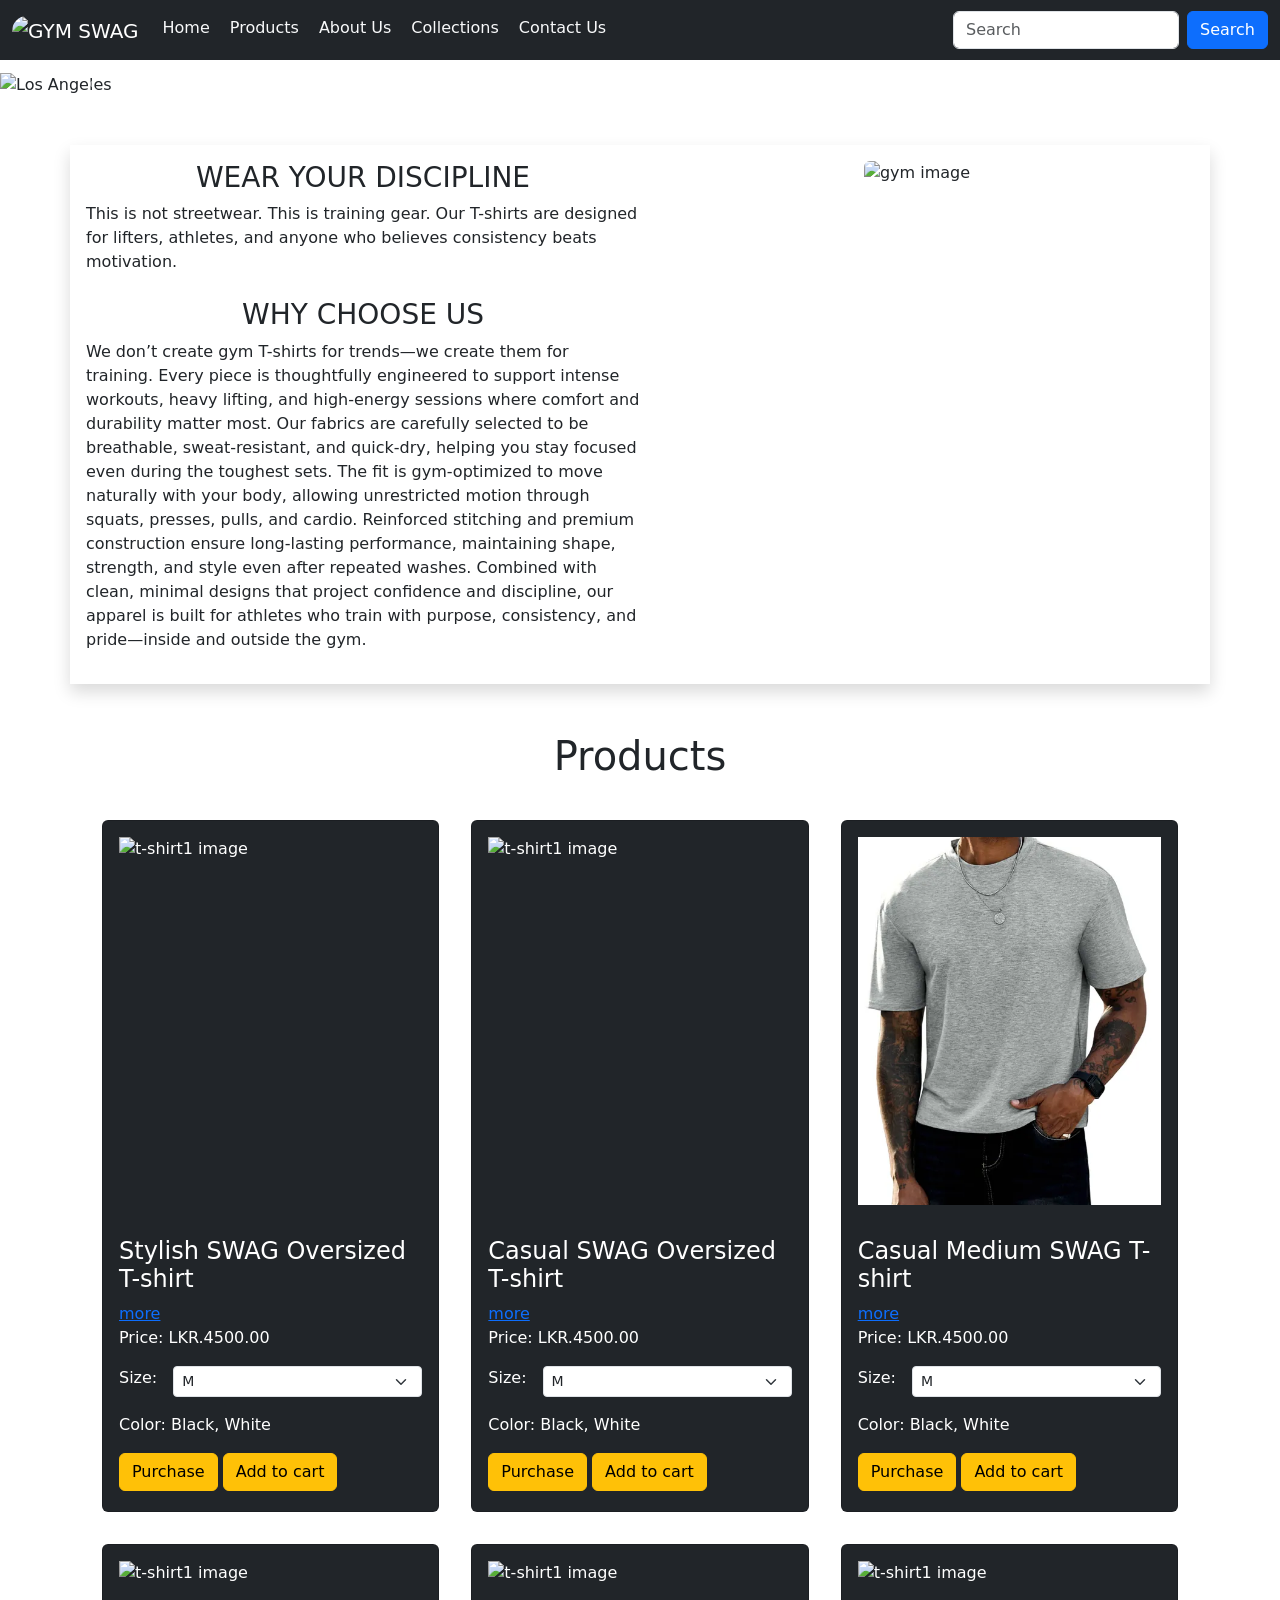
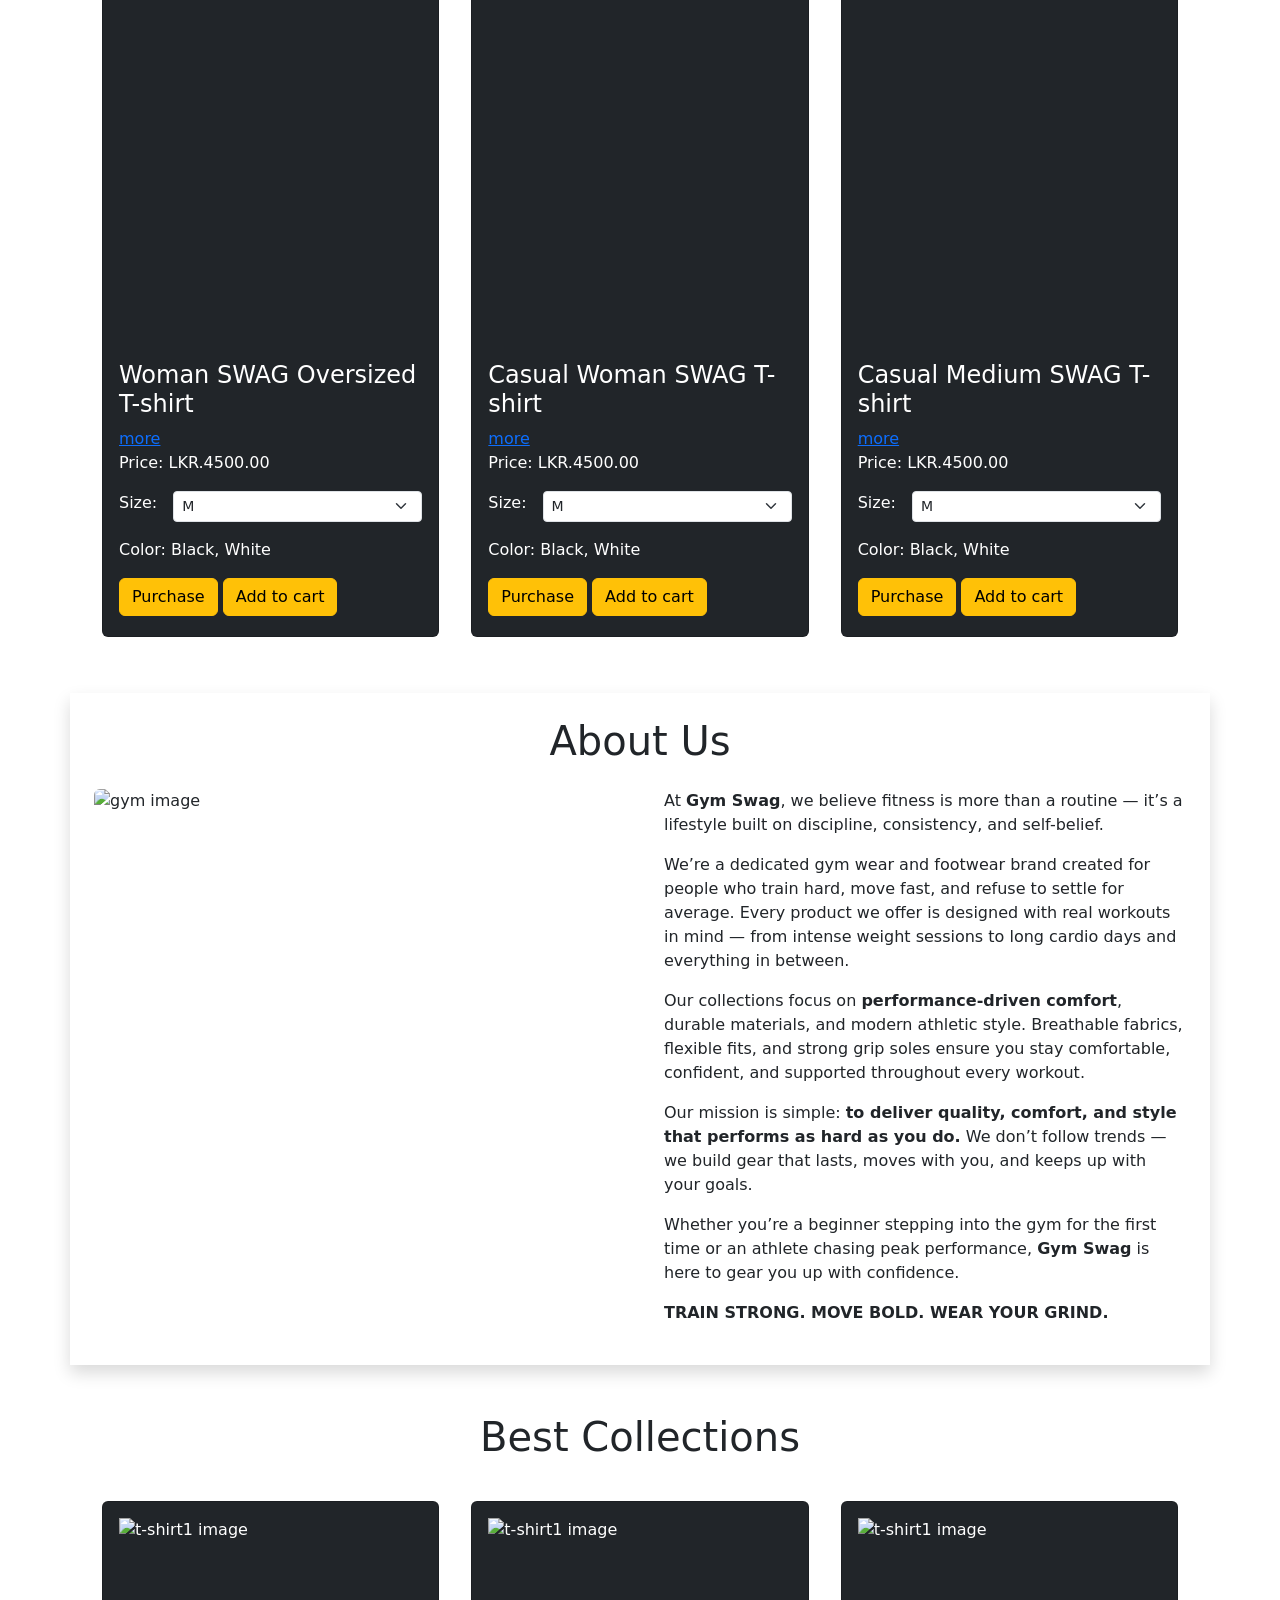
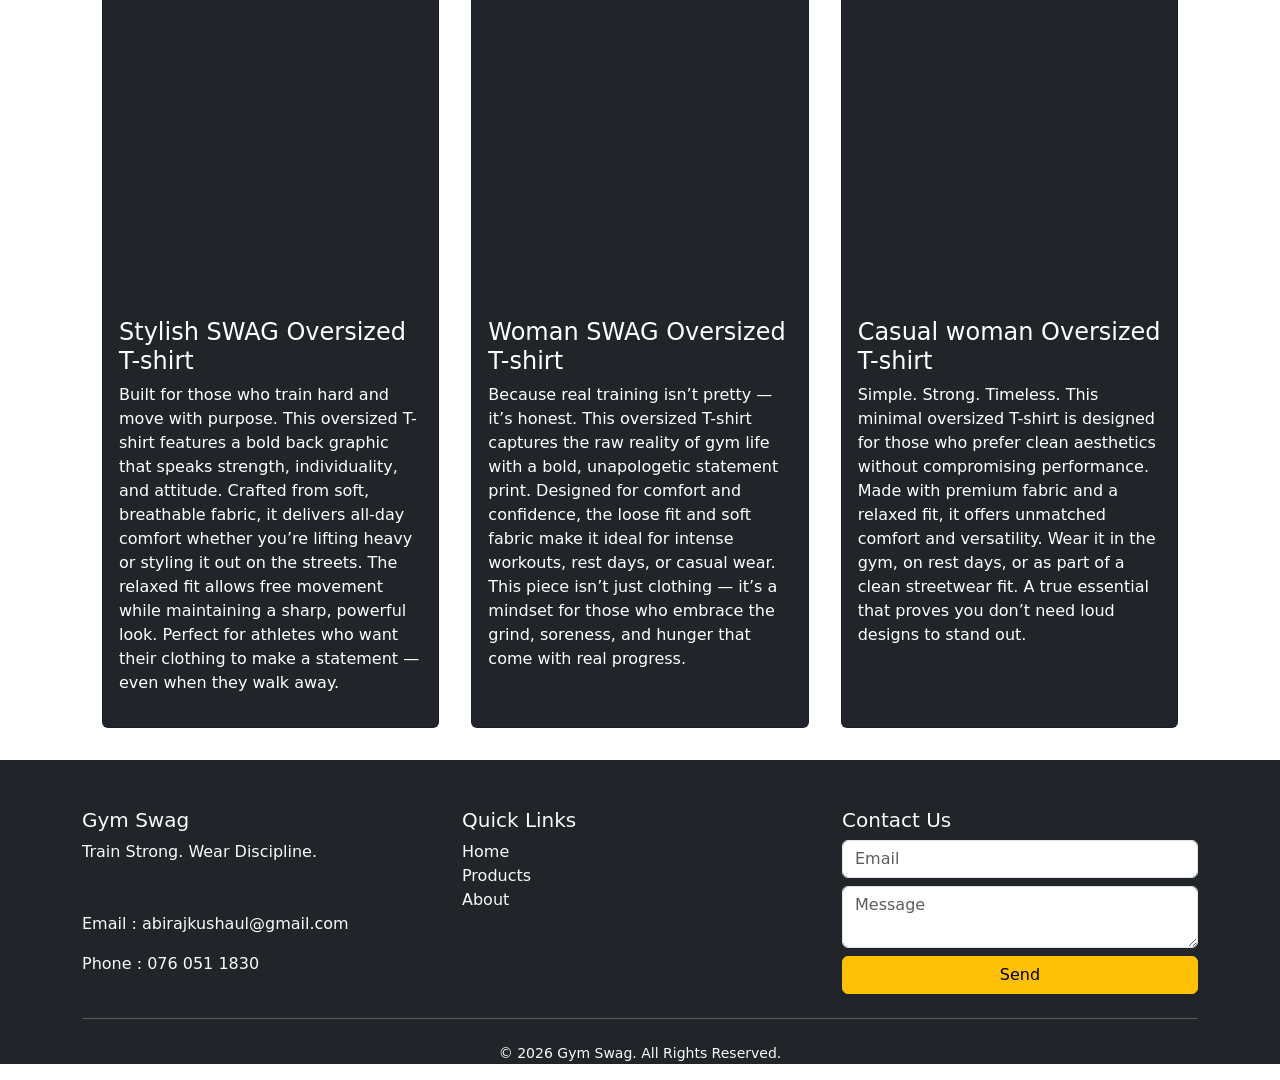
==== commit 4c94107f: "image fix" ====
--- a/index.html
+++ b/index.html
@@ -121,7 +121,9 @@
     <div id="section2" class="container d-flex flex-wrap justify-content-center p-3">
         <div class="p-3 product-card col-md-6 col-lg-4 col-12">
             <div class="card text-bg-dark">
-                <img class="card-img-top p-3" src="Assets/t-shirt1.webp" alt="t-shirt1 image" style="height: 400px">
+                <img class="card-img-top p-3"
+                    src="https://imgs.search.brave.com/nGNO2axMtZXdn2zhTQ6l7YN14FMEjmR_UmPApeG8qKc/rs:fit:860:0:0:0/g:ce/aHR0cHM6Ly9tLm1l/ZGlhLWFtYXpvbi5j/b20vaW1hZ2VzL0kv/NDEyVmN6d1ZIeUwu/anBn"
+                    alt="t-shirt1 image" style="height: 400px">
                 <div class="card-body">
                     <h4 class="card-title">Stylish SWAG Oversized T-shirt</h4>
                     <a href="#demo" data-bs-toggle="collapse">more</a>
@@ -146,7 +148,9 @@
 
         <div class="p-3 product-card col-md-6 col-lg-4 col-12">
             <div class="card text-bg-dark">
-                <img class="card-img-top p-3" src="Assets/t-shirt2.webp" alt="t-shirt1 image" style="height: 400px">
+                <img class="card-img-top p-3"
+                    src="https://imgs.search.brave.com/rKXtIn16p9jqDb0rJU5BV45c7VrHkiDeK2AYq6diIFI/rs:fit:860:0:0:0/g:ce/aHR0cHM6Ly9tLm1l/ZGlhLWFtYXpvbi5j/b20vaW1hZ2VzL0kv/NjEzSFozT3g1dEwu/anBn"
+                    alt="t-shirt1 image" style="height: 400px">
                 <div class="card-body">
                     <h4 class="card-title">Casual SWAG Oversized T-shirt</h4>
                     <a href="#demo" data-bs-toggle="collapse">more</a>
@@ -327,7 +331,9 @@
     <div id="section4" class="container d-flex flex-wrap justify-content-center p-3">
         <div class="p-3 product-card col-md-6 col-lg-4 col-12">
             <div class="card text-bg-dark h-100">
-                <img class="card-img-top p-3" src="Assets/t-shirt1.webp" alt="t-shirt1 image" style="height: 400px">
+                <img class="card-img-top p-3"
+                    src="https://imgs.search.brave.com/rKXtIn16p9jqDb0rJU5BV45c7VrHkiDeK2AYq6diIFI/rs:fit:860:0:0:0/g:ce/aHR0cHM6Ly9tLm1l/ZGlhLWFtYXpvbi5j/b20vaW1hZ2VzL0kv/NjEzSFozT3g1dEwu/anBn"
+                    alt="t-shirt1 image" style="height: 400px">
                 <div class="card-body">
                     <h4 class="card-title">Stylish SWAG Oversized T-shirt</h4>
                     <p>Built for those who train hard and move with purpose. This oversized T-shirt features a bold back
